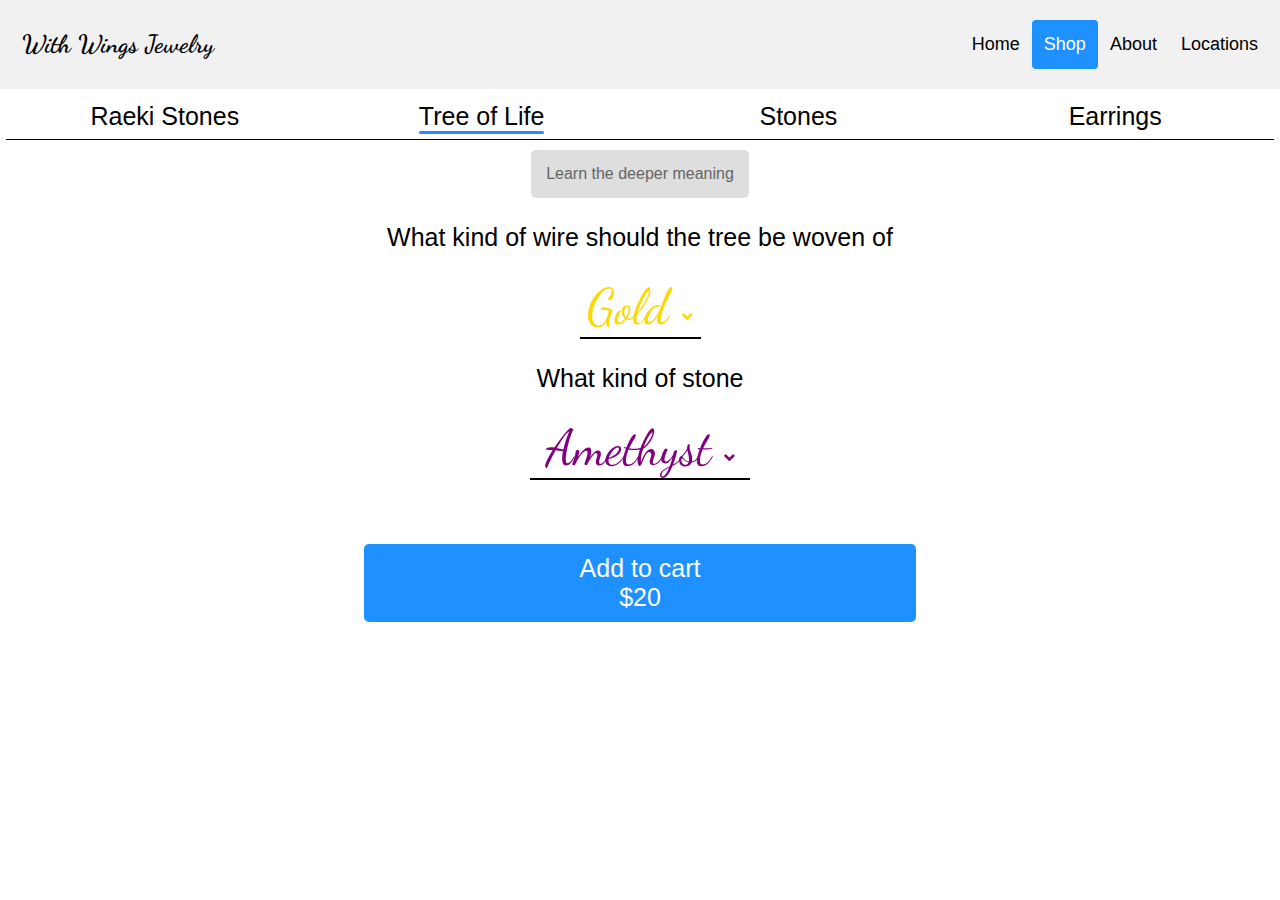
==== pages/shop.html @ dd03cded "Added Educational Info and Dropdowns" ====
<!DOCTYPE html>
<html>

<head>
    <title>Shop-Wings With Jewelry</title>
    <link rel="stylesheet" href="https://use.fontawesome.com/releases/v5.3.1/css/all.css">
    <link href="https://fonts.googleapis.com/css?family=Cedarville+Cursive" rel="stylesheet">
    <link href="https://fonts.googleapis.com/css?family=Dancing+Script" rel="stylesheet">
    <link rel="stylesheet" type="text/css" href="../styles/shop.css">
    <link rel="stylesheet" type="text/css" href="../styles/navbar.css">
    <meta name="viewport" content="width=device-width">
</head>

<body>
    <div id='navBar' class="header">
        <span class="logo"><a id='c' href='#home'>With Wings Jewelry</a><span id='menuIcon' class="hamburger" onclick="showLinks()">
            <i class="fa fa-bars" id='icon-burger'></i></a>
         </span>
        </span>
        <div id='links' class="header-right">
            <a href="pages/home.html">Home</a>
            <a class="active" href="pages/shop.html">Shop</a>
            <a href="pages/about.html">About</a>
            <a href="pages/locations.html">Locations</a>
        </div>
    </div>
    <div id='shopNav'>
        <div class='shopCat' onclick='changeToSelectedCategory("rStones",this)' ;>
            <div><span>Raeki Stones</span>
                <div class='bar'></div>
            </div>
        </div>
        <div class='shopCat' onclick='changeToSelectedCategory("tol",this)'>
            <div><span>Tree of Life</span>
                <div class='bar activeS'></div>
            </div>
        </div>
        <div class='shopCat' onclick='changeToSelectedCategory("stones",this)'>
            <div><span>Stones</span>
                <div class='bar'></div>
            </div>
        </div>
        <div class='shopCat' onclick='changeToSelectedCategory("earrings",this)'>
            <div><span>Earrings</span>
                <div class='bar'></div>
            </div>
        </div>
    </div>
    <div id='shopWindow'>
        <div id='education' onclick='openEducation()'>
            Learn the deeper meaning
        </div>
        <div id='tolCopy'>
            <p>What kind of wire should the tree be woven of</p>
            <span id='i' class='closed' onclick='toggle(this)' style='color:gold'>Gold <i class="fas fa-angle-down"></i>
                <div id='options' class='optionsForTol'>
                  <div style='color:gold' onclick='select(this,"gold",0)'>Gold</div>
                  <div style='color:silver' onclick='select(this,"silver",0)'>Silver</div>
                  <div style='color:#b87333' onclick='select(this,"#b87333",0)'>Copper</div>
                  <div style='color:black' onclick='select(this,"black",0)'>Black</div>
              </div>
            </span>
            <p>What kind of stone</p>
            <span id='i' class='closed' onclick='toggle(this)' style='color:purple'>Amethyst <i class='fas fa-angle-down'></i>
                <div id ='options' class='optionsForTol'>
                  <div style='color:purple' onclick='select(this,"purple",1)'>Amethyst</div>
                  <div style='color:#7fffd4' onclick='select(this,"#7fffd4",1)'>Aquamarine</div>
                  <div style='color:Orange' onclick='select(this,"Orange",1)'>Carnelian</div>
                  <div style='color:#26619c' onclick='select(this,"#26619c",1)'>Lapis</div>
                  <div style='color:#e4d00a' onclick='select(this," #e4d00a",1)'>Citrine</div>
                  <div style='color:#00c4b0' onclick='select(this,"#00c4b0",1)'>Amazonite</div>
                  <div style='color:Pink' onclick='select(this,"Pink",1)'>Watermelon</br>Tourmaline</div>
                  <div style='color:#3e8f6c' onclick='select(this,"#3e8f6c",1)'>Fluorite</div>
                  <div style='color:#5f9fbb' onclick='select(this,"#5f9fbb",1)'>Opalite</div>
                  <div style='color:#d73b3e' onclick='select(this,"#d73b3e",1)'>Jasper</div>
              </div>
            </span>
            <div id='ti'>
                <div>Add to cart</div>
                <div>$20</div>
            </div>
        </div>
    </div>
    <div id='tol' class='hidden'>
        <p>What kind of wire should the tree be woven of</p>
       <span id='i' class='closed' onclick='toggle(this)' style='color:gold'>Gold <i class="fas fa-angle-down"></i>
                <div id='options' class='optionsForTol'>
                  <div style='color:gold' onclick='select(this,"gold",0)'>Gold</div>
                  <div style='color:silver' onclick='select(this,"silver",0)'>Silver</div>
                  <div style='color:#b87333' onclick='select(this,"#b87333",0)'>Copper</div>
                  <div style='color:black' onclick='select(this,"black",0)'>Black</div>
              </div>
            </span>
            <p>What kind of stone</p>
            <span id='i' class='closed' onclick='toggle(this)' style='color:purple'>Amethyst <i class='fas fa-angle-down'></i>
                <div id ='options' class='optionsForTol'>
                  <div style='color:purple' onclick='select(this,"purple",1)'>Amethyst</div>
                  <div style='color:#7fffd4' onclick='select(this,"#7fffd4",1)'>Aquamarine</div>
                  <div style='color:Orange' onclick='select(this,"Orange",1)'>Carnelian</div>
                  <div style='color:#26619c' onclick='select(this,"#26619c",1)'>Lapis</div>
                  <div style='color:#e4d00a' onclick='select(this," #e4d00a",1)'>Citrine</div>
                  <div style='color:#00c4b0' onclick='select(this,"#00c4b0",1)'>Amazonite</div>
                  <div style='color:Pink' onclick='select(this,"Pink",1)'>Watermelon</br>Tourmaline</div>
                  <div style='color:#3e8f6c' onclick='select(this,"#3e8f6c",1)'>Fluorite</div>
                  <div style='color:#5f9fbb' onclick='select(this,"#5f9fbb",1)'>Opalite</div>
                  <div style='color:#d73b3e' onclick='select(this,"#d73b3e",1)'>Jasper</div>
              </div>
            </span>
        <div id='ti'>
            <div>Add to cart</div>
            <div>$20</div>
        </div>
    </div>
    </div>
    <div id='rStones' class='hidden'>
        <div class='showCase'>
            <div class='positioner'>
                <div class='displayHolder'>
                    <div class='a1 circle' data-layer='1' data-name='Butterfly Wings'></div>
                    <div class='a2 circle' data-layer='2' data-name='Item Name'></div>
                    <div data-layer='3' data-name='Angel Wings' class=' a3 circle activeCircle'></div>
                    <div class='a4 circle' data-layer='2' data-name='Item Name'></div>
                    <div class='a5 circle' data-layer='1' data-name='Item Name'></div>
                </div>
            </div>
            <h2 class='showCaseItemName'>Angel Wings</h2>
            <h1>Our Favorites</h1>
            <div style='width:30%;margin:auto;padding:10px;background: dodgerblue;text-align: center;color:white;font-size:25px'>Shop</div>
        </div>
        <div class='itemsHolder'>
            <div class='shopBox' onclick='openShop(this)'>
                <div class='itemName'>Green and Blue stones</br><span class='price'>$12</span></div>
                <div class='detailedItemView'>
                    <div onclick='closeItemView(this,event)' class='closeItemView'>&#215;</div>
                    <div class='itemPicture'>
                        <div class='imageInfo' data-src='[data-uri]'></div>
                    </div>
                    <div class='itemInfo'>
                        <div class='details'>
                            <div class='itemPrice'>$12</div>
                            <div>Green and Blue Stones</div>
                            <p>These stones are green and blue, you should defenitly buy them</p>
                        </div>
                        <div class='pay'>
                            <div class='addToCart'>
                                Add to cart
                            </div>
                            <div class='checkout'>
                                Checkout now
                            </div>
                        </div>
                    </div>
                </div>
            </div>
            <div class='shopBox' onclick='openShop(this)'>
                <div class='itemName'>Green and Blue stones</br><span class='price'>$12</span></div>
                <div class='detailedItemView'>
                    <div onclick='closeItemView(this,event)' class='closeItemView'>&#215;</div>
                    <div class='itemPicture'>
                        <div class='imageInfo' data-src='[data-uri]'></div>
                    </div>
                    <div class='itemInfo'>
                        <div class='details'>
                            <div class='itemPrice'>$12</div>
                            <div>Green and Blue Stones</div>
                            <p>These stones are green and blue, you should defenitly buy them</p>
                        </div>
                        <div class='pay'>
                            <div class='addToCart'>
                                Add to cart
                            </div>
                            <div class='checkout'>
                                Checkout now
                            </div>
                        </div>
                    </div>
                </div>
            </div>
            <div class='shopBox' onclick='openShop(this)'>
                <div class='itemName'>Green and Blue stones</br><span class='price'>$12</span></div>
                <div class='detailedItemView'>
                    <div onclick='closeItemView(this,event)' class='closeItemView'>&#215;</div>
                    <div class='itemPicture'>
                        <div class='imageInfo' data-src='[data-uri]'></div>
                    </div>
                    <div class='itemInfo'>
                        <div class='details'>
                            <div class='itemPrice'>$12</div>
                            <div>Green and Blue Stones</div>
                            <p>These stones are green and blue, you should defenitly buy them</p>
                        </div>
                        <div class='pay'>
                            <div class='addToCart'>
                                Add to cart
                            </div>
                            <div class='checkout'>
                                Checkout now
                            </div>
                        </div>
                    </div>
                </div>
            </div>
            <div class='shopBox' onclick='openShop(this)'>
                <div class='itemName'>Green and Blue stones</br><span class='price'>$12</span></div>
                <div class='detailedItemView'>
                    <div onclick='closeItemView(this,event)' class='closeItemView'>&#215;</div>
                    <div class='itemPicture'>
                        <div class='imageInfo' data-src='[data-uri]'></div>
                    </div>
                    <div class='itemInfo'>
                        <div class='details'>
                            <div class='itemPrice'>$12</div>
                            <div>Green and Blue Stones</div>
                            <p>These stones are green and blue, you should defenitly buy them</p>
                        </div>
                        <div class='pay'>
                            <div class='addToCart'>
                                Add to cart
                            </div>
                            <div class='checkout'>
                                Checkout now
                            </div>
                        </div>
                    </div>
                </div>
            </div>
            <div class='shopBox' onclick='openShop(this)'>
                <div class='itemName'>Green and Blue stones</br><span class='price'>$12</span></div>
                <div class='detailedItemView'>
                    <div onclick='closeItemView(this,event)' class='closeItemView'>&#215;</div>
                    <div class='itemPicture'>
                        <div class='imageInfo' data-src='[data-uri]'></div>
                    </div>
                    <div class='itemInfo'>
                        <div class='details'>
                            <div class='itemPrice'>$12</div>
                            <div>Green and Blue Stones</div>
                            <p>These stones are green and blue, you should defenitly buy them</p>
                        </div>
                        <div class='pay'>
                            <div class='addToCart'>
                                Add to cart
                            </div>
                            <div class='checkout'>
                                Checkout now
                            </div>
                        </div>
                    </div>
                </div>
            </div>
            <div class='shopBox' onclick='openShop(this)'>
                <div class='itemName'>Green and Blue stones</br><span class='price'>$12</span></div>
                <div class='detailedItemView'>
                    <div onclick='closeItemView(this,event)' class='closeItemView'>&#215;</div>
                    <div class='itemPicture'>
                        <div class='imageInfo' data-src='[data-uri]'></div>
                    </div>
                    <div class='itemInfo'>
                        <div class='details'>
                            <div class='itemPrice'>$12</div>
                            <div>Green and Blue Stones</div>
                            <p>These stones are green and blue, you should defenitly buy them</p>
                        </div>
                        <div class='pay'>
                            <div class='addToCart'>
                                Add to cart
                            </div>
                            <div class='checkout'>
                                Checkout now
                            </div>
                        </div>
                    </div>
                </div>
            </div>
            <div class='shopBox' onclick='openShop(this)'>
                <div class='itemName'>Green and Blue stones</br><span class='price'>$12</span></div>
                <div class='detailedItemView'>
                    <div onclick='closeItemView(this,event)' class='closeItemView'>&#215;</div>
                    <div class='itemPicture'>
                        <div class='imageInfo' data-src='[data-uri]'></div>
                    </div>
                    <div class='itemInfo'>
                        <div class='details'>
                            <div class='itemPrice'>$12</div>
                            <div>Green and Blue Stones</div>
                            <p>These stones are green and blue, you should defenitly buy them</p>
                        </div>
                        <div class='pay'>
                            <div class='addToCart'>
                                Add to cart
                            </div>
                            <div class='checkout'>
                                Checkout now
                            </div>
                        </div>
                    </div>
                </div>
            </div>
            <div class='shopBox' onclick='openShop(this)'>
                <div class='itemName'>Green and Blue stones</br><span class='price'>$12</span></div>
                <div class='detailedItemView'>
                    <div onclick='closeItemView(this,event)' class='closeItemView'>&#215;</div>
                    <div class='itemPicture'>
                        <div class='imageInfo' data-src='[data-uri]'></div>
                    </div>
                    <div class='itemInfo'>
                        <div class='details'>
                            <div class='itemPrice'>$12</div>
                            <div>Green and Blue Stones</div>
                            <p>These stones are green and blue, you should defenitly buy them</p>
                        </div>
                        <div class='pay'>
                            <div class='addToCart'>
                                Add to cart
                            </div>
                            <div class='checkout'>
                                Checkout now
                            </div>
                        </div>
                    </div>
                </div>
            </div>
            <div class='shopBox' onclick='openShop(this)'>
                <div class='itemName'>Green and Blue stones</br><span class='price'>$12</span></div>
                <div class='detailedItemView'>
                    <div onclick='closeItemView(this,event)' class='closeItemView'>&#215;</div>
                    <div class='itemPicture'>
                        <div class='imageInfo' data-src='[data-uri]'></div>
                    </div>
                    <div class='itemInfo'>
                        <div class='details'>
                            <div class='itemPrice'>$12</div>
                            <div>Green and Blue Stones</div>
                            <p>These stones are green and blue, you should defenitly buy them</p>
                        </div>
                        <div class='pay'>
                            <div class='addToCart'>
                                Add to cart
                            </div>
                            <div class='checkout'>
                                Checkout now
                            </div>
                        </div>
                    </div>
                </div>
            </div>
            <div class='shopBox' onclick='openShop(this)'>
                <div class='itemName'>Green and Blue stones</br><span class='price'>$12</span></div>
                <div class='detailedItemView'>
                    <div onclick='closeItemView(this,event)' class='closeItemView'>&#215;</div>
                    <div class='itemPicture'>
                        <div class='imageInfo' data-src='[data-uri]'></div>
                    </div>
                    <div class='itemInfo'>
                        <div class='details'>
                            <div class='itemPrice'>$12</div>
                            <div>Green and Blue Stones</div>
                            <p>These stones are green and blue, you should defenitly buy them</p>
                        </div>
                        <div class='pay'>
                            <div class='addToCart'>
                                Add to cart
                            </div>
                            <div class='checkout'>
                                Checkout now
                            </div>
                        </div>
                    </div>
                </div>
            </div>
            <div class='shopBox' onclick='openShop(this)'>
                <div class='itemName'>Green and Blue stones</br><span class='price'>$12</span></div>
                <div class='detailedItemView'>
                    <div onclick='closeItemView(this,event)' class='closeItemView'>&#215;</div>
                    <div class='itemPicture'>
                        <div class='imageInfo' data-src='[data-uri]'></div>
                    </div>
                    <div class='itemInfo'>
                        <div class='details'>
                            <div class='itemPrice'>$12</div>
                            <div>Green and Blue Stones</div>
                            <p>These stones are green and blue, you should defenitly buy them</p>
                        </div>
                        <div class='pay'>
                            <div class='addToCart'>
                                Add to cart
                            </div>
                            <div class='checkout'>
                                Checkout now
                            </div>
                        </div>
                    </div>
                </div>
            </div>
            <div class='shopBox' onclick='openShop(this)'>
                <div class='itemName'>Green and Blue stones</br><span class='price'>$12</span></div>
                <div class='detailedItemView'>
                    <div onclick='closeItemView(this,event)' class='closeItemView'>&#215;</div>
                    <div class='itemPicture'>
                        <div class='imageInfo' data-src='[data-uri]'></div>
                    </div>
                    <div class='itemInfo'>
                        <div class='details'>
                            <div class='itemPrice'>$12</div>
                            <div>Green and Blue Stones</div>
                            <p>These stones are green and blue, you should defenitly buy them</p>
                        </div>
                        <div class='pay'>
                            <div class='addToCart'>
                                Add to cart
                            </div>
                            <div class='checkout'>
                                Checkout now
                            </div>
                        </div>
                    </div>
                </div>
            </div>
            <div class='shopBox' onclick='openShop(this)'>
                <div class='itemName'>Green and Blue stones</br><span class='price'>$12</span></div>
                <div class='detailedItemView'>
                    <div onclick='closeItemView(this,event)' class='closeItemView'>&#215;</div>
                    <div class='itemPicture'>
                        <div class='imageInfo' data-src='[data-uri]'></div>
                    </div>
                    <div class='itemInfo'>
                        <div class='details'>
                            <div class='itemPrice'>$12</div>
                            <div>Green and Blue Stones</div>
                            <p>These stones are green and blue, you should defenitly buy them</p>
                        </div>
                        <div class='pay'>
                            <div class='addToCart'>
                                Add to cart
                            </div>
                            <div class='checkout'>
                                Checkout now
                            </div>
                        </div>
                    </div>
                </div>
            </div>
            <div class='shopBox' onclick='openShop(this)'>
                <div class='itemName'>Green and Blue stones</br><span class='price'>$12</span></div>
                <div class='detailedItemView'>
                    <div onclick='closeItemView(this,event)' class='closeItemView'>&#215;</div>
                    <div class='itemPicture'>
                        <div class='imageInfo' data-src='[data-uri]'></div>
                    </div>
                    <div class='itemInfo'>
                        <div class='details'>
                            <div class='itemPrice'>$12</div>
                            <div>Green and Blue Stones</div>
                            <p>These stones are green and blue, you should defenitly buy them</p>
                        </div>
                        <div class='pay'>
                            <div class='addToCart'>
                                Add to cart
                            </div>
                            <div class='checkout'>
                                Checkout now
                            </div>
                        </div>
                    </div>
                </div>
            </div>
            <div class='shopBox' onclick='openShop(this)'>
                <div class='itemName'>Green and Blue stones</br><span class='price'>$12</span></div>
                <div class='detailedItemView'>
                    <div onclick='closeItemView(this,event)' class='closeItemView'>&#215;</div>
                    <div class='itemPicture'>
                        <div class='imageInfo' data-src='[data-uri]'></div>
                    </div>
                    <div class='itemInfo'>
                        <div class='details'>
                            <div class='itemPrice'>$12</div>
                            <div>Green and Blue Stones</div>
                            <p>These stones are green and blue, you should defenitly buy them</p>
                        </div>
                        <div class='pay'>
                            <div class='addToCart'>
                                Add to cart
                            </div>
                            <div class='checkout'>
                                Checkout now
                            </div>
                        </div>
                    </div>
                </div>
            </div>
            <div class='shopBox' onclick='openShop(this)'>
                <div class='itemName'>Green and Blue stones</br><span class='price'>$12</span></div>
                <div class='detailedItemView'>
                    <div onclick='closeItemView(this,event)' class='closeItemView'>&#215;</div>
                    <div class='itemPicture'>
                        <div class='imageInfo' data-src='[data-uri]'></div>
                    </div>
                    <div class='itemInfo'>
                        <div class='details'>
                            <div class='itemPrice'>$12</div>
                            <div>Green and Blue Stones</div>
                            <p>These stones are green and blue, you should defenitly buy them</p>
                        </div>
                        <div class='pay'>
                            <div class='addToCart'>
                                Add to cart
                            </div>
                            <div class='checkout'>
                                Checkout now
                            </div>
                        </div>
                    </div>
                </div>
            </div>
            <div class='shopBox' onclick='openShop(this)'>
                <div class='itemName'>Green and Blue stones</br><span class='price'>$12</span></div>
                <div class='detailedItemView'>
                    <div onclick='closeItemView(this,event)' class='closeItemView'>&#215;</div>
                    <div class='itemPicture'>
                        <div class='imageInfo' data-src='[data-uri]'></div>
                    </div>
                    <div class='itemInfo'>
                        <div class='details'>
                            <div class='itemPrice'>$12</div>
                            <div>Green and Blue Stones</div>
                            <p>These stones are green and blue, you should defenitly buy them</p>
                        </div>
                        <div class='pay'>
                            <div class='addToCart'>
                                Add to cart
                            </div>
                            <div class='checkout'>
                                Checkout now
                            </div>
                        </div>
                    </div>
                </div>
            </div>
            <div class='shopBox' onclick='openShop(this)'>
                <div class='itemName'>Green and Blue stones</br><span class='price'>$12</span></div>
                <div class='detailedItemView'>
                    <div onclick='closeItemView(this,event)' class='closeItemView'>&#215;</div>
                    <div class='itemPicture'>
                        <div class='imageInfo' data-src='[data-uri]'></div>
                    </div>
                    <div class='itemInfo'>
                        <div class='details'>
                            <div class='itemPrice'>$12</div>
                            <div>Green and Blue Stones</div>
                            <p>These stones are green and blue, you should defenitly buy them</p>
                        </div>
                        <div class='pay'>
                            <div class='addToCart'>
                                Add to cart
                            </div>
                            <div class='checkout'>
                                Checkout now
                            </div>
                        </div>
                    </div>
                </div>
            </div>
            <div class='shopBox' onclick='openShop(this)'>
                <div class='itemName'>Green and Blue stones</br><span class='price'>$12</span></div>
                <div class='detailedItemView'>
                    <div onclick='closeItemView(this,event)' class='closeItemView'>&#215;</div>
                    <div class='itemPicture'>
                        <div class='imageInfo' data-src='[data-uri]'></div>
                    </div>
                    <div class='itemInfo'>
                        <div class='details'>
                            <div class='itemPrice'>$12</div>
                            <div>Green and Blue Stones</div>
                            <p>These stones are green and blue, you should defenitly buy them</p>
                        </div>
                        <div class='pay'>
                            <div class='addToCart'>
                                Add to cart
                            </div>
                            <div class='checkout'>
                                Checkout now
                            </div>
                        </div>
                    </div>
                </div>
            </div>
            <div class='shopBox' onclick='openShop(this)'>
                <div class='itemName'>Green and Blue stones</br><span class='price'>$12</span></div>
                <div class='detailedItemView'>
                    <div onclick='closeItemView(this,event)' class='closeItemView'>&#215;</div>
                    <div class='itemPicture'>
                        <div class='imageInfo' data-src='[data-uri]'></div>
                    </div>
                    <div class='itemInfo'>
                        <div class='details'>
                            <div class='itemPrice'>$12</div>
                            <div>Green and Blue Stones</div>
                            <p>These stones are green and blue, you should defenitly buy them</p>
                        </div>
                        <div class='pay'>
                            <div class='addToCart'>
                                Add to cart
                            </div>
                            <div class='checkout'>
                                Checkout now
                            </div>
                        </div>
                    </div>
                </div>
            </div>
        </div>
        <div class='detailedItemView'>
            <div onclick='closeItemView(this,event)' class='closeItemView'>&#215;</div>
            <div class='itemPicture'>
                <div class='imageInfo' data-src='https://wallpapercave.com/wp/tSAvsAc.jpg'></div>
            </div>
            <div class='itemInfo'>
                <div class='details'>
                    <div class='itemPrice'>$12</div>
                    <div>Green and Blue Stones</div>
                    <p>These stones are green and blue, you should defenitly buy them</p>
                </div>
                <div class='pay'>
                    <div class='addToCart'>
                        Add to cart
                    </div>
                    <div class='checkout'>
                        Checkout now
                    </div>
                </div>
            </div>
        </div>
    </div>
    <div id='stones' class='hidden'>
        <div class='showCase'>
            <div class='positioner'>
                <div class='displayHolder'>
                    <div class='a1 circle' data-layer='1' data-name='Butterfly Wings'></div>
                    <div class='a2 circle' data-layer='2' data-name='Item Name'></div>
                    <div data-layer='3' data-name='Angel Wings' class=' a3 circle activeCircle'></div>
                    <div class='a4 circle' data-layer='2' data-name='Item Name'></div>
                    <div class='a5 circle' data-layer='1' data-name='Item Name'></div>
                </div>
            </div>
            <h2 class='showCaseItemName'>Angel Wings</h2>
            <h1>Our Favorites</h1>
            <div style='width:30%;margin:auto;padding:10px;background: dodgerblue;text-align: center;color:white;font-size:25px'>Shop</div>
        </div>
        <div class='itemsHolder'>
            <div class='shopBox' onclick='openShop(this)' onclick='openShop(this)'>
                <div class='itemName'>Green and Blue stones</br><span class='price'>$12</span></div>
                <div class='detailedItemView'>
                    <div onclick='closeItemView(this,event)' class='closeItemView'>&#215;</div>
                    <div class='itemPicture'>
                        <div class='imageInfo' data-src='[data-uri]'></div>
                    </div>
                    <div class='itemInfo'>
                        <div class='details'>
                            <div class='itemPrice'>$12</div>
                            <div>Green and Blue Stones</div>
                            <p>These stones are green and blue, you should defenitly buy them</p>
                        </div>
                        <div class='pay'>
                            <div class='addToCart'>
                                Add to cart
                            </div>
                            <div class='checkout'>
                                Checkout now
                            </div>
                        </div>
                    </div>
                </div>
            </div>
            <div class='shopBox' onclick='openShop(this)'>
                <div class='itemName'>Green and Blue stones</br><span class='price'>$12</span></div>
                <div class='detailedItemView'>
                    <div onclick='closeItemView(this,event)' class='closeItemView'>&#215;</div>
                    <div class='itemPicture'>
                        <div class='imageInfo' data-src='[data-uri]'></div>
                    </div>
                    <div class='itemInfo'>
                        <div class='details'>
                            <div class='itemPrice'>$12</div>
                            <div>Green and Blue Stones</div>
                            <p>These stones are green and blue, you should defenitly buy them</p>
                        </div>
                        <div class='pay'>
                            <div class='addToCart'>
                                Add to cart
                            </div>
                            <div class='checkout'>
                                Checkout now
                            </div>
                        </div>
                    </div>
                </div>
            </div>
            <div class='shopBox' onclick='openShop(this)'>
                <div class='itemName'>Green and Blue stones</br><span class='price'>$12</span></div>
                <div class='detailedItemView'>
                    <div onclick='closeItemView(this,event)' class='closeItemView'>&#215;</div>
                    <div class='itemPicture'>
                        <div class='imageInfo' data-src='[data-uri]'></div>
                    </div>
                    <div class='itemInfo'>
                        <div class='details'>
                            <div class='itemPrice'>$12</div>
                            <div>Green and Blue Stones</div>
                            <p>These stones are green and blue, you should defenitly buy them</p>
                        </div>
                        <div class='pay'>
                            <div class='addToCart'>
                                Add to cart
                            </div>
                            <div class='checkout'>
                                Checkout now
                            </div>
                        </div>
                    </div>
                </div>
            </div>
            <div class='shopBox' onclick='openShop(this)'>
                <div class='itemName'>Green and Blue stones</br><span class='price'>$12</span></div>
                <div class='detailedItemView'>
                    <div onclick='closeItemView(this,event)' class='closeItemView'>&#215;</div>
                    <div class='itemPicture'>
                        <div class='imageInfo' data-src='[data-uri]'></div>
                    </div>
                    <div class='itemInfo'>
                        <div class='details'>
                            <div class='itemPrice'>$12</div>
                            <div>Green and Blue Stones</div>
                            <p>These stones are green and blue, you should defenitly buy them</p>
                        </div>
                        <div class='pay'>
                            <div class='addToCart'>
                                Add to cart
                            </div>
                            <div class='checkout'>
                                Checkout now
                            </div>
                        </div>
                    </div>
                </div>
            </div>
            <div class='shopBox' onclick='openShop(this)'>
                <div class='itemName'>Green and Blue stones</br><span class='price'>$12</span></div>
                <div class='detailedItemView'>
                    <div onclick='closeItemView(this,event)' class='closeItemView'>&#215;</div>
                    <div class='itemPicture'>
                        <div class='imageInfo' data-src='[data-uri]'></div>
                    </div>
                    <div class='itemInfo'>
                        <div class='details'>
                            <div class='itemPrice'>$12</div>
                            <div>Green and Blue Stones</div>
                            <p>These stones are green and blue, you should defenitly buy them</p>
                        </div>
                        <div class='pay'>
                            <div class='addToCart'>
                                Add to cart
                            </div>
                            <div class='checkout'>
                                Checkout now
                            </div>
                        </div>
                    </div>
                </div>
            </div>
            <div class='shopBox' onclick='openShop(this)'>
                <div class='itemName'>Green and Blue stones</br><span class='price'>$12</span></div>
                <div class='detailedItemView'>
                    <div onclick='closeItemView(this,event)' class='closeItemView'>&#215;</div>
                    <div class='itemPicture'>
                        <div class='imageInfo' data-src='[data-uri]'></div>
                    </div>
                    <div class='itemInfo'>
                        <div class='details'>
                            <div class='itemPrice'>$12</div>
                            <div>Green and Blue Stones</div>
                            <p>These stones are green and blue, you should defenitly buy them</p>
                        </div>
                        <div class='pay'>
                            <div class='addToCart'>
                                Add to cart
                            </div>
                            <div class='checkout'>
                                Checkout now
                            </div>
                        </div>
                    </div>
                </div>
            </div>
            <div class='shopBox' onclick='openShop(this)'>
                <div class='itemName'>Green and Blue stones</br><span class='price'>$12</span></div>
                <div class='detailedItemView'>
                    <div onclick='closeItemView(this,event)' class='closeItemView'>&#215;</div>
                    <div class='itemPicture'>
                        <div class='imageInfo' data-src='[data-uri]'></div>
                    </div>
                    <div class='itemInfo'>
                        <div class='details'>
                            <div class='itemPrice'>$12</div>
                            <div>Green and Blue Stones</div>
                            <p>These stones are green and blue, you should defenitly buy them</p>
                        </div>
                        <div class='pay'>
                            <div class='addToCart'>
                                Add to cart
                            </div>
                            <div class='checkout'>
                                Checkout now
                            </div>
                        </div>
                    </div>
                </div>
            </div>
            <div class='shopBox' onclick='openShop(this)'>
                <div class='itemName'>Green and Blue stones</br><span class='price'>$12</span></div>
                <div class='detailedItemView'>
                    <div onclick='closeItemView(this,event)' class='closeItemView'>&#215;</div>
                    <div class='itemPicture'>
                        <div class='imageInfo' data-src='[data-uri]'></div>
                    </div>
                    <div class='itemInfo'>
                        <div class='details'>
                            <div class='itemPrice'>$12</div>
                            <div>Green and Blue Stones</div>
                            <p>These stones are green and blue, you should defenitly buy them</p>
                        </div>
                        <div class='pay'>
                            <div class='addToCart'>
                                Add to cart
                            </div>
                            <div class='checkout'>
                                Checkout now
                            </div>
                        </div>
                    </div>
                </div>
            </div>
            <div class='shopBox' onclick='openShop(this)'>
                <div class='itemName'>Green and Blue stones</br><span class='price'>$12</span></div>
                <div class='detailedItemView'>
                    <div onclick='closeItemView(this,event)' class='closeItemView'>&#215;</div>
                    <div class='itemPicture'>
                        <div class='imageInfo' data-src='[data-uri]'></div>
                    </div>
                    <div class='itemInfo'>
                        <div class='details'>
                            <div class='itemPrice'>$12</div>
                            <div>Green and Blue Stones</div>
                            <p>These stones are green and blue, you should defenitly buy them</p>
                        </div>
                        <div class='pay'>
                            <div class='addToCart'>
                                Add to cart
                            </div>
                            <div class='checkout'>
                                Checkout now
                            </div>
                        </div>
                    </div>
                </div>
            </div>
            <div class='shopBox' onclick='openShop(this)'>
                <div class='itemName'>Green and Blue stones</br><span class='price'>$12</span></div>
                <div class='detailedItemView'>
                    <div onclick='closeItemView(this,event)' class='closeItemView'>&#215;</div>
                    <div class='itemPicture'>
                        <div class='imageInfo' data-src='[data-uri]'></div>
                    </div>
                    <div class='itemInfo'>
                        <div class='details'>
                            <div class='itemPrice'>$12</div>
                            <div>Green and Blue Stones</div>
                            <p>These stones are green and blue, you should defenitly buy them</p>
                        </div>
                        <div class='pay'>
                            <div class='addToCart'>
                                Add to cart
                            </div>
                            <div class='checkout'>
                                Checkout now
                            </div>
                        </div>
                    </div>
                </div>
            </div>
            <div class='shopBox' onclick='openShop(this)'>
                <div class='itemName'>Green and Blue stones</br><span class='price'>$12</span></div>
                <div class='detailedItemView'>
                    <div onclick='closeItemView(this,event)' class='closeItemView'>&#215;</div>
                    <div class='itemPicture'>
                        <div class='imageInfo' data-src='[data-uri]'></div>
                    </div>
                    <div class='itemInfo'>
                        <div class='details'>
                            <div class='itemPrice'>$12</div>
                            <div>Green and Blue Stones</div>
                            <p>These stones are green and blue, you should defenitly buy them</p>
                        </div>
                        <div class='pay'>
                            <div class='addToCart'>
                                Add to cart
                            </div>
                            <div class='checkout'>
                                Checkout now
                            </div>
                        </div>
                    </div>
                </div>
            </div>
            <div class='shopBox' onclick='openShop(this)'>
                <div class='itemName'>Green and Blue stones</br><span class='price'>$12</span></div>
                <div class='detailedItemView'>
                    <div onclick='closeItemView(this,event)' class='closeItemView'>&#215;</div>
                    <div class='itemPicture'>
                        <div class='imageInfo' data-src='[data-uri]'></div>
                    </div>
                    <div class='itemInfo'>
                        <div class='details'>
                            <div class='itemPrice'>$12</div>
                            <div>Green and Blue Stones</div>
                            <p>These stones are green and blue, you should defenitly buy them</p>
                        </div>
                        <div class='pay'>
                            <div class='addToCart'>
                                Add to cart
                            </div>
                            <div class='checkout'>
                                Checkout now
                            </div>
                        </div>
                    </div>
                </div>
            </div>
            <div class='shopBox' onclick='openShop(this)'>
                <div class='itemName'>Green and Blue stones</br><span class='price'>$12</span></div>
                <div class='detailedItemView'>
                    <div onclick='closeItemView(this,event)' class='closeItemView'>&#215;</div>
                    <div class='itemPicture'>
                        <div class='imageInfo' data-src='[data-uri]'></div>
                    </div>
                    <div class='itemInfo'>
                        <div class='details'>
                            <div class='itemPrice'>$12</div>
                            <div>Green and Blue Stones</div>
                            <p>These stones are green and blue, you should defenitly buy them</p>
                        </div>
                        <div class='pay'>
                            <div class='addToCart'>
                                Add to cart
                            </div>
                            <div class='checkout'>
                                Checkout now
                            </div>
                        </div>
                    </div>
                </div>
            </div>
            <div class='shopBox' onclick='openShop(this)'>
                <div class='itemName'>Green and Blue stones</br><span class='price'>$12</span></div>
                <div class='detailedItemView'>
                    <div onclick='closeItemView(this,event)' class='closeItemView'>&#215;</div>
                    <div class='itemPicture'>
                        <div class='imageInfo' data-src='[data-uri]'></div>
                    </div>
                    <div class='itemInfo'>
                        <div class='details'>
                            <div class='itemPrice'>$12</div>
                            <div>Green and Blue Stones</div>
                            <p>These stones are green and blue, you should defenitly buy them</p>
                        </div>
                        <div class='pay'>
                            <div class='addToCart'>
                                Add to cart
                            </div>
                            <div class='checkout'>
                                Checkout now
                            </div>
                        </div>
                    </div>
                </div>
            </div>
            <div class='shopBox' onclick='openShop(this)'>
                <div class='itemName'>Green and Blue stones</br><span class='price'>$12</span></div>
                <div class='detailedItemView'>
                    <div onclick='closeItemView(this,event)' class='closeItemView'>&#215;</div>
                    <div class='itemPicture'>
                        <div class='imageInfo' data-src='[data-uri]'></div>
                    </div>
                    <div class='itemInfo'>
                        <div class='details'>
                            <div class='itemPrice'>$12</div>
                            <div>Green and Blue Stones</div>
                            <p>These stones are green and blue, you should defenitly buy them</p>
                        </div>
                        <div class='pay'>
                            <div class='addToCart'>
                                Add to cart
                            </div>
                            <div class='checkout'>
                                Checkout now
                            </div>
                        </div>
                    </div>
                </div>
            </div>
            <div class='shopBox' onclick='openShop(this)'>
                <div class='itemName'>Green and Blue stones</br><span class='price'>$12</span></div>
                <div class='detailedItemView'>
                    <div onclick='closeItemView(this,event)' class='closeItemView'>&#215;</div>
                    <div class='itemPicture'>
                        <div class='imageInfo' data-src='[data-uri]'></div>
                    </div>
                    <div class='itemInfo'>
                        <div class='details'>
                            <div class='itemPrice'>$12</div>
                            <div>Green and Blue Stones</div>
                            <p>These stones are green and blue, you should defenitly buy them</p>
                        </div>
                        <div class='pay'>
                            <div class='addToCart'>
                                Add to cart
                            </div>
                            <div class='checkout'>
                                Checkout now
                            </div>
                        </div>
                    </div>
                </div>
            </div>
            <div class='shopBox' onclick='openShop(this)'>
                <div class='itemName'>Green and Blue stones</br><span class='price'>$12</span></div>
                <div class='detailedItemView'>
                    <div onclick='closeItemView(this,event)' class='closeItemView'>&#215;</div>
                    <div class='itemPicture'>
                        <div class='imageInfo' data-src='[data-uri]'></div>
                    </div>
                    <div class='itemInfo'>
                        <div class='details'>
                            <div class='itemPrice'>$12</div>
                            <div>Green and Blue Stones</div>
                            <p>These stones are green and blue, you should defenitly buy them</p>
                        </div>
                        <div class='pay'>
                            <div class='addToCart'>
                                Add to cart
                            </div>
                            <div class='checkout'>
                                Checkout now
                            </div>
                        </div>
                    </div>
                </div>
            </div>
            <div class='shopBox' onclick='openShop(this)'>
                <div class='itemName'>Green and Blue stones</br><span class='price'>$12</span></div>
                <div class='detailedItemView'>
                    <div onclick='closeItemView(this,event)' class='closeItemView'>&#215;</div>
                    <div class='itemPicture'>
                        <div class='imageInfo' data-src='[data-uri]'></div>
                    </div>
                    <div class='itemInfo'>
                        <div class='details'>
                            <div class='itemPrice'>$12</div>
                            <div>Green and Blue Stones</div>
                            <p>These stones are green and blue, you should defenitly buy them</p>
                        </div>
                        <div class='pay'>
                            <div class='addToCart'>
                                Add to cart
                            </div>
                            <div class='checkout'>
                                Checkout now
                            </div>
                        </div>
                    </div>
                </div>
            </div>
            <div class='shopBox' onclick='openShop(this)'>
                <div class='itemName'>Green and Blue stones</br><span class='price'>$12</span></div>
                <div class='detailedItemView'>
                    <div onclick='closeItemView(this,event)' class='closeItemView'>&#215;</div>
                    <div class='itemPicture'>
                        <div class='imageInfo' data-src='[data-uri]'></div>
                    </div>
                    <div class='itemInfo'>
                        <div class='details'>
                            <div class='itemPrice'>$12</div>
                            <div>Green and Blue Stones</div>
                            <p>These stones are green and blue, you should defenitly buy them</p>
                        </div>
                        <div class='pay'>
                            <div class='addToCart'>
                                Add to cart
                            </div>
                            <div class='checkout'>
                                Checkout now
                            </div>
                        </div>
                    </div>
                </div>
            </div>
            <div class='shopBox' onclick='openShop(this)'>
                <div class='itemName'>Green and Blue stones</br><span class='price'>$12</span></div>
                <div class='detailedItemView'>
                    <div onclick='closeItemView(this,event)' class='closeItemView'>&#215;</div>
                    <div class='itemPicture'>
                        <div class='imageInfo' data-src='[data-uri]'></div>
                    </div>
                    <div class='itemInfo'>
                        <div class='details'>
                            <div class='itemPrice'>$12</div>
                            <div>Green and Blue Stones</div>
                            <p>These stones are green and blue, you should defenitly buy them</p>
                        </div>
                        <div class='pay'>
                            <div class='addToCart'>
                                Add to cart
                            </div>
                            <div class='checkout'>
                                Checkout now
                            </div>
                        </div>
                    </div>
                </div>
            </div>
        </div>
    </div>
    <div id='earrings' class='hidden'>
        <div class='showCase'>
            <div class='positioner'>
                <div class='displayHolder'>
                    <div class='a1 circle' data-layer='1' data-name='Butterfly Wings'></div>
                    <div class='a2 circle' data-layer='2' data-name='Item Name'></div>
                    <div data-layer='3' data-name='Angel Wings' class=' a3 circle activeCircle'></div>
                    <div class='a4 circle' data-layer='2' data-name='Item Name'></div>
                    <div class='a5 circle' data-layer='1' data-name='Item Name'></div>
                </div>
            </div>
            <h2 class='showCaseItemName'>Angel Wings</h2>
            <h1>Our Favorites</h1>
            <div style='width:30%;margin:auto;padding:10px;background: dodgerblue;text-align: center;color:white;font-size:25px'>Shop</div>
        </div>
        <div class='itemsHolder'>
            <div class='shopBox' onclick='openShop(this)'>
                <div class='itemName'>Green and Blue stones</br><span class='price'>$12</span></div>
                <div class='detailedItemView'>
                    <div onclick='closeItemView(this,event)' class='closeItemView'>&#215;</div>
                    <div class='itemPicture'>
                        <div class='imageInfo' data-src='[data-uri]'></div>
                    </div>
                    <div class='itemInfo'>
                        <div class='details'>
                            <div class='itemPrice'>$12</div>
                            <div>Green and Blue Stones</div>
                            <p>These stones are green and blue, you should defenitly buy them</p>
                        </div>
                        <div class='pay'>
                            <div class='addToCart'>
                                Add to cart
                            </div>
                            <div class='checkout'>
                                Checkout now
                            </div>
                        </div>
                    </div>
                </div>
            </div>
            <div class='shopBox' onclick='openShop(this)'>
                <div class='itemName'>Green and Blue stones</br><span class='price'>$12</span></div>
                <div class='detailedItemView'>
                    <div onclick='closeItemView(this,event)' class='closeItemView'>&#215;</div>
                    <div class='itemPicture'>
                        <div class='imageInfo' data-src='[data-uri]'></div>
                    </div>
                    <div class='itemInfo'>
                        <div class='details'>
                            <div class='itemPrice'>$12</div>
                            <div>Green and Blue Stones</div>
                            <p>These stones are green and blue, you should defenitly buy them</p>
                        </div>
                        <div class='pay'>
                            <div class='addToCart'>
                                Add to cart
                            </div>
                            <div class='checkout'>
                                Checkout now
                            </div>
                        </div>
                    </div>
                </div>
            </div>
            <div class='shopBox' onclick='openShop(this)'>
                <div class='itemName'>Green and Blue stones</br><span class='price'>$12</span></div>
                <div class='detailedItemView'>
                    <div onclick='closeItemView(this,event)' class='closeItemView'>&#215;</div>
                    <div class='itemPicture'>
                        <div class='imageInfo' data-src='[data-uri]'></div>
                    </div>
                    <div class='itemInfo'>
                        <div class='details'>
                            <div class='itemPrice'>$12</div>
                            <div>Green and Blue Stones</div>
                            <p>These stones are green and blue, you should defenitly buy them</p>
                        </div>
                        <div class='pay'>
                            <div class='addToCart'>
                                Add to cart
                            </div>
                            <div class='checkout'>
                                Checkout now
                            </div>
                        </div>
                    </div>
                </div>
            </div>
            <div class='shopBox' onclick='openShop(this)'>
                <div class='itemName'>Green and Blue stones</br><span class='price'>$12</span></div>
                <div class='detailedItemView'>
                    <div onclick='closeItemView(this,event)' class='closeItemView'>&#215;</div>
                    <div class='itemPicture'>
                        <div class='imageInfo' data-src='[data-uri]'></div>
                    </div>
                    <div class='itemInfo'>
                        <div class='details'>
                            <div class='itemPrice'>$12</div>
                            <div>Green and Blue Stones</div>
                            <p>These stones are green and blue, you should defenitly buy them</p>
                        </div>
                        <div class='pay'>
                            <div class='addToCart'>
                                Add to cart
                            </div>
                            <div class='checkout'>
                                Checkout now
                            </div>
                        </div>
                    </div>
                </div>
            </div>
            <div class='shopBox' onclick='openShop(this)'>
                <div class='itemName'>Green and Blue stones</br><span class='price'>$12</span></div>
                <div class='detailedItemView'>
                    <div onclick='closeItemView(this,event)' class='closeItemView'>&#215;</div>
                    <div class='itemPicture'>
                        <div class='imageInfo' data-src='[data-uri]'></div>
                    </div>
                    <div class='itemInfo'>
                        <div class='details'>
                            <div class='itemPrice'>$12</div>
                            <div>Green and Blue Stones</div>
                            <p>These stones are green and blue, you should defenitly buy them</p>
                        </div>
                        <div class='pay'>
                            <div class='addToCart'>
                                Add to cart
                            </div>
                            <div class='checkout'>
                                Checkout now
                            </div>
                        </div>
                    </div>
                </div>
            </div>
            <div class='shopBox' onclick='openShop(this)'>
                <div class='itemName'>Green and Blue stones</br><span class='price'>$12</span></div>
                <div class='detailedItemView'>
                    <div onclick='closeItemView(this,event)' class='closeItemView'>&#215;</div>
                    <div class='itemPicture'>
                        <div class='imageInfo' data-src='[data-uri]'></div>
                    </div>
                    <div class='itemInfo'>
                        <div class='details'>
                            <div class='itemPrice'>$12</div>
                            <div>Green and Blue Stones</div>
                            <p>These stones are green and blue, you should defenitly buy them</p>
                        </div>
                        <div class='pay'>
                            <div class='addToCart'>
                                Add to cart
                            </div>
                            <div class='checkout'>
                                Checkout now
                            </div>
                        </div>
                    </div>
                </div>
            </div>
            <div class='shopBox' onclick='openShop(this)'>
                <div class='itemName'>Green and Blue stones</br><span class='price'>$12</span></div>
                <div class='detailedItemView'>
                    <div onclick='closeItemView(this,event)' class='closeItemView'>&#215;</div>
                    <div class='itemPicture'>
                        <div class='imageInfo' data-src='[data-uri]'></div>
                    </div>
                    <div class='itemInfo'>
                        <div class='details'>
                            <div class='itemPrice'>$12</div>
                            <div>Green and Blue Stones</div>
                            <p>These stones are green and blue, you should defenitly buy them</p>
                        </div>
                        <div class='pay'>
                            <div class='addToCart'>
                                Add to cart
                            </div>
                            <div class='checkout'>
                                Checkout now
                            </div>
                        </div>
                    </div>
                </div>
            </div>
            <div class='shopBox' onclick='openShop(this)'>
                <div class='itemName'>Green and Blue stones</br><span class='price'>$12</span></div>
                <div class='detailedItemView'>
                    <div onclick='closeItemView(this,event)' class='closeItemView'>&#215;</div>
                    <div class='itemPicture'>
                        <div class='imageInfo' data-src='[data-uri]'></div>
                    </div>
                    <div class='itemInfo'>
                        <div class='details'>
                            <div class='itemPrice'>$12</div>
                            <div>Green and Blue Stones</div>
                            <p>These stones are green and blue, you should defenitly buy them</p>
                        </div>
                        <div class='pay'>
                            <div class='addToCart'>
                                Add to cart
                            </div>
                            <div class='checkout'>
                                Checkout now
                            </div>
                        </div>
                    </div>
                </div>
            </div>
            <div class='shopBox' onclick='openShop(this)'>
                <div class='itemName'>Green and Blue stones</br><span class='price'>$12</span></div>
                <div class='detailedItemView'>
                    <div onclick='closeItemView(this,event)' class='closeItemView'>&#215;</div>
                    <div class='itemPicture'>
                        <div class='imageInfo' data-src='[data-uri]'></div>
                    </div>
                    <div class='itemInfo'>
                        <div class='details'>
                            <div class='itemPrice'>$12</div>
                            <div>Green and Blue Stones</div>
                            <p>These stones are green and blue, you should defenitly buy them</p>
                        </div>
                        <div class='pay'>
                            <div class='addToCart'>
                                Add to cart
                            </div>
                            <div class='checkout'>
                                Checkout now
                            </div>
                        </div>
                    </div>
                </div>
            </div>
            <div class='shopBox' onclick='openShop(this)'>
                <div class='itemName'>Green and Blue stones</br><span class='price'>$12</span></div>
                <div class='detailedItemView'>
                    <div onclick='closeItemView(this,event)' class='closeItemView'>&#215;</div>
                    <div class='itemPicture'>
                        <div class='imageInfo' data-src='[data-uri]'></div>
                    </div>
                    <div class='itemInfo'>
                        <div class='details'>
                            <div class='itemPrice'>$12</div>
                            <div>Green and Blue Stones</div>
                            <p>These stones are green and blue, you should defenitly buy them</p>
                        </div>
                        <div class='pay'>
                            <div class='addToCart'>
                                Add to cart
                            </div>
                            <div class='checkout'>
                                Checkout now
                            </div>
                        </div>
                    </div>
                </div>
            </div>
            <div class='shopBox' onclick='openShop(this)'>
                <div class='itemName'>Green and Blue stones</br><span class='price'>$12</span></div>
                <div class='detailedItemView'>
                    <div onclick='closeItemView(this,event)' class='closeItemView'>&#215;</div>
                    <div class='itemPicture'>
                        <div class='imageInfo' data-src='[data-uri]'></div>
                    </div>
                    <div class='itemInfo'>
                        <div class='details'>
                            <div class='itemPrice'>$12</div>
                            <div>Green and Blue Stones</div>
                            <p>These stones are green and blue, you should defenitly buy them</p>
                        </div>
                        <div class='pay'>
                            <div class='addToCart'>
                                Add to cart
                            </div>
                            <div class='checkout'>
                                Checkout now
                            </div>
                        </div>
                    </div>
                </div>
            </div>
            <div class='shopBox' onclick='openShop(this)'>
                <div class='itemName'>Green and Blue stones</br><span class='price'>$12</span></div>
                <div class='detailedItemView'>
                    <div onclick='closeItemView(this,event)' class='closeItemView'>&#215;</div>
                    <div class='itemPicture'>
                        <div class='imageInfo' data-src='[data-uri]'></div>
                    </div>
                    <div class='itemInfo'>
                        <div class='details'>
                            <div class='itemPrice'>$12</div>
                            <div>Green and Blue Stones</div>
                            <p>These stones are green and blue, you should defenitly buy them</p>
                        </div>
                        <div class='pay'>
                            <div class='addToCart'>
                                Add to cart
                            </div>
                            <div class='checkout'>
                                Checkout now
                            </div>
                        </div>
                    </div>
                </div>
            </div>
            <div class='shopBox' onclick='openShop(this)'>
                <div class='itemName'>Green and Blue stones</br><span class='price'>$12</span></div>
                <div class='detailedItemView'>
                    <div onclick='closeItemView(this,event)' class='closeItemView'>&#215;</div>
                    <div class='itemPicture'>
                        <div class='imageInfo' data-src='[data-uri]'></div>
                    </div>
                    <div class='itemInfo'>
                        <div class='details'>
                            <div class='itemPrice'>$12</div>
                            <div>Green and Blue Stones</div>
                            <p>These stones are green and blue, you should defenitly buy them</p>
                        </div>
                        <div class='pay'>
                            <div class='addToCart'>
                                Add to cart
                            </div>
                            <div class='checkout'>
                                Checkout now
                            </div>
                        </div>
                    </div>
                </div>
            </div>
            <div class='shopBox' onclick='openShop(this)'>
                <div class='itemName'>Green and Blue stones</br><span class='price'>$12</span></div>
                <div class='detailedItemView'>
                    <div onclick='closeItemView(this,event)' class='closeItemView'>&#215;</div>
                    <div class='itemPicture'>
                        <div class='imageInfo' data-src='[data-uri]'></div>
                    </div>
                    <div class='itemInfo'>
                        <div class='details'>
                            <div class='itemPrice'>$12</div>
                            <div>Green and Blue Stones</div>
                            <p>These stones are green and blue, you should defenitly buy them</p>
                        </div>
                        <div class='pay'>
                            <div class='addToCart'>
                                Add to cart
                            </div>
                            <div class='checkout'>
                                Checkout now
                            </div>
                        </div>
                    </div>
                </div>
            </div>
            <div class='shopBox' onclick='openShop(this)'>
                <div class='itemName'>Green and Blue stones</br><span class='price'>$12</span></div>
                <div class='detailedItemView'>
                    <div onclick='closeItemView(this,event)' class='closeItemView'>&#215;</div>
                    <div class='itemPicture'>
                        <div class='imageInfo' data-src='[data-uri]'></div>
                    </div>
                    <div class='itemInfo'>
                        <div class='details'>
                            <div class='itemPrice'>$12</div>
                            <div>Green and Blue Stones</div>
                            <p>These stones are green and blue, you should defenitly buy them</p>
                        </div>
                        <div class='pay'>
                            <div class='addToCart'>
                                Add to cart
                            </div>
                            <div class='checkout'>
                                Checkout now
                            </div>
                        </div>
                    </div>
                </div>
            </div>
            <div class='shopBox' onclick='openShop(this)'>
                <div class='itemName'>Green and Blue stones</br><span class='price'>$12</span></div>
                <div class='detailedItemView'>
                    <div onclick='closeItemView(this,event)' class='closeItemView'>&#215;</div>
                    <div class='itemPicture'>
                        <div class='imageInfo' data-src='[data-uri]'></div>
                    </div>
                    <div class='itemInfo'>
                        <div class='details'>
                            <div class='itemPrice'>$12</div>
                            <div>Green and Blue Stones</div>
                            <p>These stones are green and blue, you should defenitly buy them</p>
                        </div>
                        <div class='pay'>
                            <div class='addToCart'>
                                Add to cart
                            </div>
                            <div class='checkout'>
                                Checkout now
                            </div>
                        </div>
                    </div>
                </div>
            </div>
            <div class='shopBox' onclick='openShop(this)'>
                <div class='itemName'>Green and Blue stones</br><span class='price'>$12</span></div>
                <div class='detailedItemView'>
                    <div onclick='closeItemView(this,event)' class='closeItemView'>&#215;</div>
                    <div class='itemPicture'>
                        <div class='imageInfo' data-src='[data-uri]'></div>
                    </div>
                    <div class='itemInfo'>
                        <div class='details'>
                            <div class='itemPrice'>$12</div>
                            <div>Green and Blue Stones</div>
                            <p>These stones are green and blue, you should defenitly buy them</p>
                        </div>
                        <div class='pay'>
                            <div class='addToCart'>
                                Add to cart
                            </div>
                            <div class='checkout'>
                                Checkout now
                            </div>
                        </div>
                    </div>
                </div>
            </div>
            <div class='shopBox' onclick='openShop(this)'>
                <div class='itemName'>Green and Blue stones</br><span class='price'>$12</span></div>
                <div class='detailedItemView'>
                    <div onclick='closeItemView(this,event)' class='closeItemView'>&#215;</div>
                    <div class='itemPicture'>
                        <div class='imageInfo' data-src='[data-uri]'></div>
                    </div>
                    <div class='itemInfo'>
                        <div class='details'>
                            <div class='itemPrice'>$12</div>
                            <div>Green and Blue Stones</div>
                            <p>These stones are green and blue, you should defenitly buy them</p>
                        </div>
                        <div class='pay'>
                            <div class='addToCart'>
                                Add to cart
                            </div>
                            <div class='checkout'>
                                Checkout now
                            </div>
                        </div>
                    </div>
                </div>
            </div>
            <div class='shopBox' onclick='openShop(this)'>
                <div class='itemName'>Green and Blue stones</br><span class='price'>$12</span></div>
                <div class='detailedItemView'>
                    <div onclick='closeItemView(this,event)' class='closeItemView'>&#215;</div>
                    <div class='itemPicture'>
                        <div class='imageInfo' data-src='[data-uri]'></div>
                    </div>
                    <div class='itemInfo'>
                        <div class='details'>
                            <div class='itemPrice'>$12</div>
                            <div>Green and Blue Stones</div>
                            <p>These stones are green and blue, you should defenitly buy them</p>
                        </div>
                        <div class='pay'>
                            <div class='addToCart'>
                                Add to cart
                            </div>
                            <div class='checkout'>
                                Checkout now
                            </div>
                        </div>
                    </div>
                </div>
            </div>
            <div class='shopBox' onclick='openShop(this)'>
                <div class='itemName'>Green and Blue stones</br><span class='price'>$12</span></div>
                <div class='detailedItemView'>
                    <div onclick='closeItemView(this,event)' class='closeItemView'>&#215;</div>
                    <div class='itemPicture'>
                        <div class='imageInfo' data-src='[data-uri]'></div>
                    </div>
                    <div class='itemInfo'>
                        <div class='details'>
                            <div class='itemPrice'>$12</div>
                            <div>Green and Blue Stones</div>
                            <p>These stones are green and blue, you should defenitly buy them</p>
                        </div>
                        <div class='pay'>
                            <div class='addToCart'>
                                Add to cart
                            </div>
                            <div class='checkout'>
                                Checkout now
                            </div>
                        </div>
                    </div>
                    <div id='education'>
                        Learn the deeper meaning
                    </div>
                </div>
            </div>
        </div>
    </div>
    <div class='informationForEducation'>
        <div id='tolInfo' class='textInfo'>
            <p>AMETHYST (purple)<br />Amethyst has been known for eons as the stone of spirituality. It assists in recovery of all sorts. It helps us to find the strength deep within to overcome. It calms and soothes the emotions and prepares the soul for intense transformational journeys. Amethyst is also a stone of prosperity based on its deep and gloriously rich color. It creates a protective energy field around its wearer assisting in transmuting negative energies from within as well as externally.</p>
            <p>AQUAMARINE (light bluish green) <br />The meaning of aquamarine revolves around its color. It is associated with the water, the sea in particular. This connection to water gives aquamarine it's soothing power. This Stone helps to relieve stress and is very calming and tranquil. It is also the birthstone of March.</p>
            <p>CARNELIAN (orange) <br />Carnelian opens the heart and helps to connect with the inner self. It directs willpower, grounds, and balances the sacral chakra, lends courage and fluency of speech and is a powerful physical healer. Its energy is warm, joyous, invigorating, uplifting and open! Carry Carnelian to increase perceptiveness, create inspiration and take action. Use it to dispel apathy and sorrow and to protect from envy, fear, and rage. Carnelian is a great empowerment and self-confidence booster!</p>
            <p>LAPIS (Dark Blue) <br />Lapis is considered a stone of universal truth in friendship. It brings Harmony into relationships and helps it's wearer to be an authentic individual who may openly state his or her opinion. Lapis is a powerful stone for those who seek spiritual development. It brings mental clarity and emotional healing and enhances judgment and wisdom.</p>
            <p>CITRINE (yellow) <br />Citrine is solidified sunshine! It emits a solar ray of joy, expansive and potent. It connects your will with the will of the Divine. Allowing the use of personal power, mental focus and creative ideas to create a beautiful life. Citrine brings clarity, positivity and joyous transformation. Where there is indecisiveness, fogginess or uncertainty, Citrine can be used to bring clarity.</p>
            <p>AMAZONITE (green) <br />Amazonite is a very soothing stone. It calms the brain and nervous system and aids in maintaining optimum health. It balances masculine and feminine energies. Amazonite helps one to see both sides of a problem as well as different points of view. It soothes emotional trauma, alleviating worry and fear. It dispels negative energy, aggravation, and blockages within the nervous system. Amazonite assists in manifesting Universal love. It protects against electromagnetic pollution and absorbs microwaves.</p>
            <p>WATERMELON TOURMALINE(pink and green) <br />Watermelon tourmaline is a "delicious" stone for getting you out of your head and back into your heart. It promotes joyful self-acceptance, and a sense of playfulness. It removes guilt and inner conflict caused by critical self-thinking. It can help to lessen depression and mend emotional wounds by allowing the wearer to see the meaning in life events.</p>
            <p>FLUORITE (blue, green and purple) <br />Fluorite is a highly protective and stabilizing stone. Useful for grounding and harmonizing spiritual energy. Fluorite increases intuitive abilities. It links the human mind to Universal consciousness developing a connection to Spirit. Fluorite heightens mental abilities, assisting in rapid organization and processing of information. It brings mental clarity and stability to an otherwise chaotic situation. Fluorite absorbs negative energies from the environment and is effective at auric and chakra cleansing. Fluorite can also shield the user from Psychic manipulation.</p>
            <p>OPALITE (milky to opaque magical looking) <br />Opalite is subtle yet highly energetic. It is ideal for meditation. Opalite improves communication on all levels, especially the spiritual. It removes energy blockages of the chakras and meridians. Emotionally, opalite helps by assisting during transitions of all kinds. It in genders persistence and gives strength in verbalizing are hidden feelings. It can also bring success in business. Opalite is for all-around healing. It aids in sexual prowess, enhancing the sexual experience. Opalite stabilizes mood swings and helps in overcoming fatigue.</p>
            <p>JASPER (reds, greens, and browns) <br />Jasper is a stone of selflessness. It is the mother of all stones, bringing about Love of All Mankind. Jasper makes its effects known slowly and gradually, just like nature. It's considered an emotionally calming stone. It is an excellent stone for those who like the change to be a gradual unfolding process. Jasper assists in transmuting pain. It draws focus away from the pain, bringing you back to center. It is grounding and healing stone.</p>
        </div>
    </div>
    <script type="text/javascript" src="../scripts/navbar.js"></script>
    <script type='text/javascript' src='../scripts/shop.js'></script>
</body>

</html>
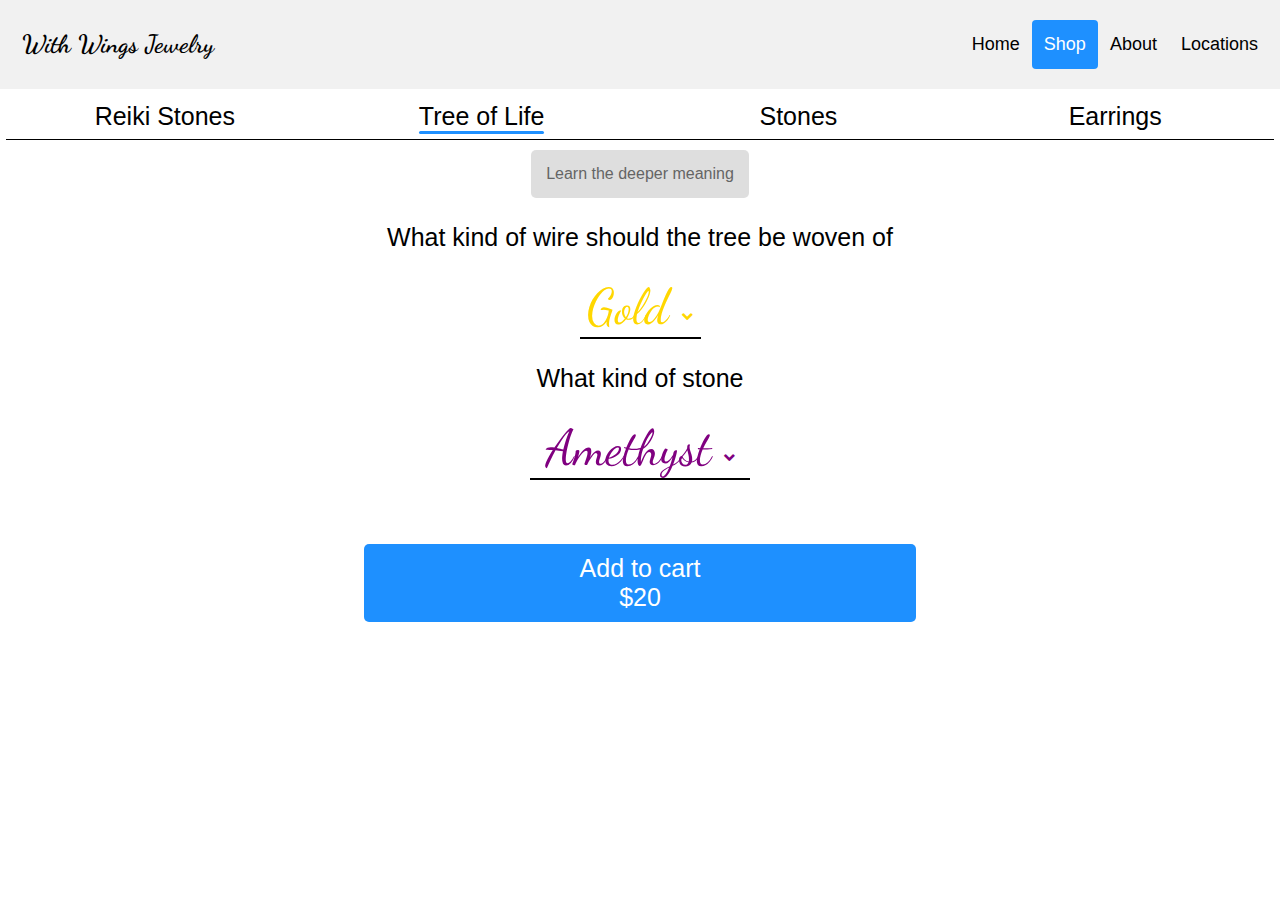
==== commit 67f26827: "Fixed cursor. Added reiki stones description" ====
--- a/pages/shop.html
+++ b/pages/shop.html
@@ -26,7 +26,7 @@
     </div>
     <div id='shopNav'>
         <div class='shopCat' onclick='changeToSelectedCategory("rStones",this)' ;>
-            <div><span>Raeki Stones</span>
+            <div><span>Reiki Stones</span>
                 <div class='bar'></div>
             </div>
         </div>
@@ -54,7 +54,7 @@
             <p>What kind of wire should the tree be woven of</p>
             <span id='i' class='closed' onclick='toggle(this)' style='color:gold'>Gold <i class="fas fa-angle-down"></i>
                 <div id='options' class='optionsForTol'>
-                  <div style='color:gold' onclick='select(this,"gold",0)'>Gold</div>
+                  <div style='color:gold' onclick='select(this,"gold",0) '>Gold</div>
                   <div style='color:silver' onclick='select(this,"silver",0)'>Silver</div>
                   <div style='color:#b87333' onclick='select(this,"#b87333",0)'>Copper</div>
                   <div style='color:black' onclick='select(this,"black",0)'>Black</div>
@@ -83,7 +83,7 @@
     </div>
     <div id='tol' class='hidden'>
         <p>What kind of wire should the tree be woven of</p>
-       <span id='i' class='closed' onclick='toggle(this)' style='color:gold'>Gold <i class="fas fa-angle-down"></i>
+        <span id='i' class='closed' onclick='toggle(this)' style='color:gold'>Gold <i class="fas fa-angle-down"></i>
                 <div id='options' class='optionsForTol'>
                   <div style='color:gold' onclick='select(this,"gold",0)'>Gold</div>
                   <div style='color:silver' onclick='select(this,"silver",0)'>Silver</div>
@@ -91,8 +91,8 @@
                   <div style='color:black' onclick='select(this,"black",0)'>Black</div>
               </div>
             </span>
-            <p>What kind of stone</p>
-            <span id='i' class='closed' onclick='toggle(this)' style='color:purple'>Amethyst <i class='fas fa-angle-down'></i>
+        <p>What kind of stone</p>
+        <span id='i' class='closed' onclick='toggle(this)' style='color:purple'>Amethyst <i class='fas fa-angle-down'></i>
                 <div id ='options' class='optionsForTol'>
                   <div style='color:purple' onclick='select(this,"purple",1)'>Amethyst</div>
                   <div style='color:#7fffd4' onclick='select(this,"#7fffd4",1)'>Aquamarine</div>
@@ -116,516 +116,730 @@
         <div class='showCase'>
             <div class='positioner'>
                 <div class='displayHolder'>
-                    <div class='a1 circle' data-layer='1' data-name='Butterfly Wings'></div>
-                    <div class='a2 circle' data-layer='2' data-name='Item Name'></div>
-                    <div data-layer='3' data-name='Angel Wings' class=' a3 circle activeCircle'></div>
-                    <div class='a4 circle' data-layer='2' data-name='Item Name'></div>
-                    <div class='a5 circle' data-layer='1' data-name='Item Name'></div>
+                    <div class='a1 circle' data-layer='1' data-name='Butterfly Wings'>
+                        <div class='detailedItemView'>
+                            <div onclick='closeItemView(this,event)' class='closeItemView'>&#215;</div>
+                            <div class='itemPicture'>
+                                <div class='imageInfo' data-src='../Images/ring.webp'></div>
+                            </div>
+                            <div class='itemInfo'>
+                                <div class='details'>
+                                    <div class='itemPrice'>$12</div>
+                                    <div class='pullUpBar' onclick='toggleItemViewState(this)'><i class="fas fa-angle-down arrowForpullUpBar"></i>
+                                        <div style='font-size:12px; animation: flash 5s infinite ease-in-out'>Expand</div>
+                                    </div>
+                                    <div>Green and Blue Stones</div>
+                                    <p style='margin-top:0px'>
+                                        <span style="display:block; height:1em"></span>
+                                        These stones are green and blue, you should defenitly buy themThese stones are green and blue, you should defenitly buy themThese stones are green and blue, you should defenitly buy themThese stones are green and blue, you should defenitly buy themThese stones are green and blue, you should defenitly buy themThese stones are green and blue, you should defenitly buy themThese stones are green and blue, you should defenitly buy themThese stones are green and blue, you should defenitly buy themThese stones are green and blue, you should defenitly buy themThese stones are green and blue, you should defenitly buy themThese stones are green and blue, you should defenitly buy themThese stones are green and blue, you should defenitly buy themThese stones are green and blue, you should defenitly buy themThese stones are green and blue, you should defenitly buy themThese stones are green and blue, you should defenitly buy themThese stones are green and blue, you should defenitly buy them</p>
+                                </div>
+                                <div class='pay'>
+                                    <div class='addToCart'>
+                                        Add to cart
+                                    </div>
+                                    <div class='checkout'>
+                                        Checkout now
+                                    </div>
+                                </div>
+                            </div>
+                        </div>
+                    </div>
+                    <div class='a2 circle' data-layer='2' data-name='Item Name'>
+                        <div class='detailedItemView'>
+                            <div onclick='closeItemView(this,event)' class='closeItemView'>&#215;</div>
+                            <div class='itemPicture'>
+                                <div class='imageInfo' data-src='../Images/ring.webp'></div>
+                            </div>
+                            <div class='itemInfo'>
+                                <div class='details'>
+                                    <div class='itemPrice'>$12</div>
+                                    <div class='pullUpBar' onclick='toggleItemViewState(this)'><i class="fas fa-angle-down arrowForpullUpBar"></i>
+                                        <div style='font-size:12px; animation: flash 5s infinite ease-in-out'>Expand</div>
+                                    </div>
+                                    <div>Green and Blue Stones</div>
+                                    <p style='margin-top:0px'>
+                                        <span style="display:block; height:1em"></span>
+                                        These stones are green and blue, you should defenitly buy themThese stones are green and blue, you should defenitly buy themThese stones are green and blue, you should defenitly buy themThese stones are green and blue, you should defenitly buy themThese stones are green and blue, you should defenitly buy themThese stones are green and blue, you should defenitly buy themThese stones are green and blue, you should defenitly buy themThese stones are green and blue, you should defenitly buy themThese stones are green and blue, you should defenitly buy themThese stones are green and blue, you should defenitly buy themThese stones are green and blue, you should defenitly buy themThese stones are green and blue, you should defenitly buy themThese stones are green and blue, you should defenitly buy themThese stones are green and blue, you should defenitly buy themThese stones are green and blue, you should defenitly buy themThese stones are green and blue, you should defenitly buy them</p>
+                                </div>
+                                <div class='pay'>
+                                    <div class='addToCart'>
+                                        Add to cart
+                                    </div>
+                                    <div class='checkout'>
+                                        Checkout now
+                                    </div>
+                                </div>
+                            </div>
+                        </div>
+                    </div>
+                    <div data-layer='3' data-name='Angel Wings' class=' a3 circle activeCircle'>
+                        <div class='detailedItemView'>
+                            <div onclick='closeItemView(this,event)' class='closeItemView'>&#215;</div>
+                            <div class='itemPicture'>
+                                <div class='imageInfo' data-src='../Images/ring.webp'></div>
+                            </div>
+                            <div class='itemInfo'>
+                                <div class='details'>
+                                    <div class='itemPrice'>$12</div>
+                                    <div class='pullUpBar' onclick='toggleItemViewState(this)'><i class="fas fa-angle-down arrowForpullUpBar"></i>
+                                        <div style='font-size:12px; animation: flash 5s infinite ease-in-out'>Expand</div>
+                                    </div>
+                                    <div>Green and Blue Stones</div>
+                                    <p style='margin-top:0px'>
+                                        <span style="display:block; height:1em"></span>
+                                        These stones are green and blue, you should defenitly buy themThese stones are green and blue, you should defenitly buy themThese stones are green and blue, you should defenitly buy themThese stones are green and blue, you should defenitly buy themThese stones are green and blue, you should defenitly buy themThese stones are green and blue, you should defenitly buy themThese stones are green and blue, you should defenitly buy themThese stones are green and blue, you should defenitly buy themThese stones are green and blue, you should defenitly buy themThese stones are green and blue, you should defenitly buy themThese stones are green and blue, you should defenitly buy themThese stones are green and blue, you should defenitly buy themThese stones are green and blue, you should defenitly buy themThese stones are green and blue, you should defenitly buy themThese stones are green and blue, you should defenitly buy themThese stones are green and blue, you should defenitly buy them</p>
+                                </div>
+                                <div class='pay'>
+                                    <div class='addToCart'>
+                                        Add to cart
+                                    </div>
+                                    <div class='checkout'>
+                                        Checkout now
+                                    </div>
+                                </div>
+                            </div>
+                        </div>
+                    </div>
+                    <div class='a4 circle' data-layer='2' data-name='Item Name'>
+                        <div class='detailedItemView'>
+                            <div onclick='closeItemView(this,event)' class='closeItemView'>&#215;</div>
+                            <div class='itemPicture'>
+                                <div class='imageInfo' data-src='../Images/ring.webp'></div>
+                            </div>
+                            <div class='itemInfo'>
+                                <div class='details'>
+                                    <div class='itemPrice'>$12</div>
+                                    <div class='pullUpBar' onclick='toggleItemViewState(this)'><i class="fas fa-angle-down arrowForpullUpBar"></i>
+                                        <div style='font-size:12px; animation: flash 5s infinite ease-in-out'>Expand</div>
+                                    </div>
+                                    <div>Green and Blue Stones</div>
+                                    <p style='margin-top:0px'>
+                                        <span style="display:block; height:1em"></span>
+                                        These stones are green and blue, you should defenitly buy themThese stones are green and blue, you should defenitly buy themThese stones are green and blue, you should defenitly buy themThese stones are green and blue, you should defenitly buy themThese stones are green and blue, you should defenitly buy themThese stones are green and blue, you should defenitly buy themThese stones are green and blue, you should defenitly buy themThese stones are green and blue, you should defenitly buy themThese stones are green and blue, you should defenitly buy themThese stones are green and blue, you should defenitly buy themThese stones are green and blue, you should defenitly buy themThese stones are green and blue, you should defenitly buy themThese stones are green and blue, you should defenitly buy themThese stones are green and blue, you should defenitly buy themThese stones are green and blue, you should defenitly buy themThese stones are green and blue, you should defenitly buy them</p>
+                                </div>
+                                <div class='pay'>
+                                    <div class='addToCart'>
+                                        Add to cart
+                                    </div>
+                                    <div class='checkout'>
+                                        Checkout now
+                                    </div>
+                                </div>
+                            </div>
+                        </div>
+                    </div>
+                    <div class='a5 circle' data-layer='1' data-name='Item Name'>
+                        <div class='detailedItemView'>
+                            <div onclick='closeItemView(this,event)' class='closeItemView'>&#215;</div>
+                            <div class='itemPicture'>
+                                <div class='imageInfo' data-src='../Images/ring.webp'></div>
+                            </div>
+                            <div class='itemInfo'>
+                                <div class='details'>
+                                    <div class='itemPrice'>$12</div>
+                                    <div class='pullUpBar' onclick='toggleItemViewState(this)'><i class="fas fa-angle-down arrowForpullUpBar"></i>
+                                        <div style='font-size:12px; animation: flash 5s infinite ease-in-out'>Expand</div>
+                                    </div>
+                                    <div>Green and Blue Stones</div>
+                                    <p style='margin-top:0px'>
+                                        <span style="display:block; height:1em"></span>
+                                        These stones are green and blue, you should defenitly buy themThese stones are green and blue, you should defenitly buy themThese stones are green and blue, you should defenitly buy themThese stones are green and blue, you should defenitly buy themThese stones are green and blue, you should defenitly buy themThese stones are green and blue, you should defenitly buy themThese stones are green and blue, you should defenitly buy themThese stones are green and blue, you should defenitly buy themThese stones are green and blue, you should defenitly buy themThese stones are green and blue, you should defenitly buy themThese stones are green and blue, you should defenitly buy themThese stones are green and blue, you should defenitly buy themThese stones are green and blue, you should defenitly buy themThese stones are green and blue, you should defenitly buy themThese stones are green and blue, you should defenitly buy themThese stones are green and blue, you should defenitly buy them</p>
+                                </div>
+                                <div class='pay'>
+                                    <div class='addToCart'>
+                                        Add to cart
+                                    </div>
+                                    <div class='checkout'>
+                                        Checkout now
+                                    </div>
+                                </div>
+                            </div>
+                        </div>
+                    </div>
                 </div>
             </div>
             <h2 class='showCaseItemName'>Angel Wings</h2>
             <h1>Our Favorites</h1>
-            <div style='width:30%;margin:auto;padding:10px;background: dodgerblue;text-align: center;color:white;font-size:25px'>Shop</div>
+            <div class='shopShowCase' onclick='openShopCircles()'>Shop</div>
         </div>
         <div class='itemsHolder'>
-            <div class='shopBox' onclick='openShop(this)'>
-                <div class='itemName'>Green and Blue stones</br><span class='price'>$12</span></div>
-                <div class='detailedItemView'>
-                    <div onclick='closeItemView(this,event)' class='closeItemView'>&#215;</div>
-                    <div class='itemPicture'>
-                        <div class='imageInfo' data-src='[data-uri]'></div>
-                    </div>
-                    <div class='itemInfo'>
-                        <div class='details'>
-                            <div class='itemPrice'>$12</div>
-                            <div>Green and Blue Stones</div>
-                            <p>These stones are green and blue, you should defenitly buy them</p>
-                        </div>
-                        <div class='pay'>
-                            <div class='addToCart'>
-                                Add to cart
-                            </div>
-                            <div class='checkout'>
-                                Checkout now
-                            </div>
-                        </div>
-                    </div>
-                </div>
-            </div>
-            <div class='shopBox' onclick='openShop(this)'>
-                <div class='itemName'>Green and Blue stones</br><span class='price'>$12</span></div>
-                <div class='detailedItemView'>
-                    <div onclick='closeItemView(this,event)' class='closeItemView'>&#215;</div>
-                    <div class='itemPicture'>
-                        <div class='imageInfo' data-src='[data-uri]'></div>
-                    </div>
-                    <div class='itemInfo'>
-                        <div class='details'>
-                            <div class='itemPrice'>$12</div>
-                            <div>Green and Blue Stones</div>
-                            <p>These stones are green and blue, you should defenitly buy them</p>
-                        </div>
-                        <div class='pay'>
-                            <div class='addToCart'>
-                                Add to cart
-                            </div>
-                            <div class='checkout'>
-                                Checkout now
-                            </div>
-                        </div>
-                    </div>
-                </div>
-            </div>
-            <div class='shopBox' onclick='openShop(this)'>
-                <div class='itemName'>Green and Blue stones</br><span class='price'>$12</span></div>
-                <div class='detailedItemView'>
-                    <div onclick='closeItemView(this,event)' class='closeItemView'>&#215;</div>
-                    <div class='itemPicture'>
-                        <div class='imageInfo' data-src='[data-uri]'></div>
-                    </div>
-                    <div class='itemInfo'>
-                        <div class='details'>
-                            <div class='itemPrice'>$12</div>
-                            <div>Green and Blue Stones</div>
-                            <p>These stones are green and blue, you should defenitly buy them</p>
-                        </div>
-                        <div class='pay'>
-                            <div class='addToCart'>
-                                Add to cart
-                            </div>
-                            <div class='checkout'>
-                                Checkout now
-                            </div>
-                        </div>
-                    </div>
-                </div>
-            </div>
-            <div class='shopBox' onclick='openShop(this)'>
-                <div class='itemName'>Green and Blue stones</br><span class='price'>$12</span></div>
-                <div class='detailedItemView'>
-                    <div onclick='closeItemView(this,event)' class='closeItemView'>&#215;</div>
-                    <div class='itemPicture'>
-                        <div class='imageInfo' data-src='[data-uri]'></div>
-                    </div>
-                    <div class='itemInfo'>
-                        <div class='details'>
-                            <div class='itemPrice'>$12</div>
-                            <div>Green and Blue Stones</div>
-                            <p>These stones are green and blue, you should defenitly buy them</p>
-                        </div>
-                        <div class='pay'>
-                            <div class='addToCart'>
-                                Add to cart
-                            </div>
-                            <div class='checkout'>
-                                Checkout now
-                            </div>
-                        </div>
-                    </div>
-                </div>
-            </div>
-            <div class='shopBox' onclick='openShop(this)'>
-                <div class='itemName'>Green and Blue stones</br><span class='price'>$12</span></div>
-                <div class='detailedItemView'>
-                    <div onclick='closeItemView(this,event)' class='closeItemView'>&#215;</div>
-                    <div class='itemPicture'>
-                        <div class='imageInfo' data-src='[data-uri]'></div>
-                    </div>
-                    <div class='itemInfo'>
-                        <div class='details'>
-                            <div class='itemPrice'>$12</div>
-                            <div>Green and Blue Stones</div>
-                            <p>These stones are green and blue, you should defenitly buy them</p>
-                        </div>
-                        <div class='pay'>
-                            <div class='addToCart'>
-                                Add to cart
-                            </div>
-                            <div class='checkout'>
-                                Checkout now
-                            </div>
-                        </div>
-                    </div>
-                </div>
-            </div>
-            <div class='shopBox' onclick='openShop(this)'>
-                <div class='itemName'>Green and Blue stones</br><span class='price'>$12</span></div>
-                <div class='detailedItemView'>
-                    <div onclick='closeItemView(this,event)' class='closeItemView'>&#215;</div>
-                    <div class='itemPicture'>
-                        <div class='imageInfo' data-src='[data-uri]'></div>
-                    </div>
-                    <div class='itemInfo'>
-                        <div class='details'>
-                            <div class='itemPrice'>$12</div>
-                            <div>Green and Blue Stones</div>
-                            <p>These stones are green and blue, you should defenitly buy them</p>
-                        </div>
-                        <div class='pay'>
-                            <div class='addToCart'>
-                                Add to cart
-                            </div>
-                            <div class='checkout'>
-                                Checkout now
-                            </div>
-                        </div>
-                    </div>
-                </div>
-            </div>
-            <div class='shopBox' onclick='openShop(this)'>
-                <div class='itemName'>Green and Blue stones</br><span class='price'>$12</span></div>
-                <div class='detailedItemView'>
-                    <div onclick='closeItemView(this,event)' class='closeItemView'>&#215;</div>
-                    <div class='itemPicture'>
-                        <div class='imageInfo' data-src='[data-uri]'></div>
-                    </div>
-                    <div class='itemInfo'>
-                        <div class='details'>
-                            <div class='itemPrice'>$12</div>
-                            <div>Green and Blue Stones</div>
-                            <p>These stones are green and blue, you should defenitly buy them</p>
-                        </div>
-                        <div class='pay'>
-                            <div class='addToCart'>
-                                Add to cart
-                            </div>
-                            <div class='checkout'>
-                                Checkout now
-                            </div>
-                        </div>
-                    </div>
-                </div>
-            </div>
-            <div class='shopBox' onclick='openShop(this)'>
-                <div class='itemName'>Green and Blue stones</br><span class='price'>$12</span></div>
-                <div class='detailedItemView'>
-                    <div onclick='closeItemView(this,event)' class='closeItemView'>&#215;</div>
-                    <div class='itemPicture'>
-                        <div class='imageInfo' data-src='[data-uri]'></div>
-                    </div>
-                    <div class='itemInfo'>
-                        <div class='details'>
-                            <div class='itemPrice'>$12</div>
-                            <div>Green and Blue Stones</div>
-                            <p>These stones are green and blue, you should defenitly buy them</p>
-                        </div>
-                        <div class='pay'>
-                            <div class='addToCart'>
-                                Add to cart
-                            </div>
-                            <div class='checkout'>
-                                Checkout now
-                            </div>
-                        </div>
-                    </div>
-                </div>
-            </div>
-            <div class='shopBox' onclick='openShop(this)'>
-                <div class='itemName'>Green and Blue stones</br><span class='price'>$12</span></div>
-                <div class='detailedItemView'>
-                    <div onclick='closeItemView(this,event)' class='closeItemView'>&#215;</div>
-                    <div class='itemPicture'>
-                        <div class='imageInfo' data-src='[data-uri]'></div>
-                    </div>
-                    <div class='itemInfo'>
-                        <div class='details'>
-                            <div class='itemPrice'>$12</div>
-                            <div>Green and Blue Stones</div>
-                            <p>These stones are green and blue, you should defenitly buy them</p>
-                        </div>
-                        <div class='pay'>
-                            <div class='addToCart'>
-                                Add to cart
-                            </div>
-                            <div class='checkout'>
-                                Checkout now
-                            </div>
-                        </div>
-                    </div>
-                </div>
-            </div>
-            <div class='shopBox' onclick='openShop(this)'>
-                <div class='itemName'>Green and Blue stones</br><span class='price'>$12</span></div>
-                <div class='detailedItemView'>
-                    <div onclick='closeItemView(this,event)' class='closeItemView'>&#215;</div>
-                    <div class='itemPicture'>
-                        <div class='imageInfo' data-src='[data-uri]'></div>
-                    </div>
-                    <div class='itemInfo'>
-                        <div class='details'>
-                            <div class='itemPrice'>$12</div>
-                            <div>Green and Blue Stones</div>
-                            <p>These stones are green and blue, you should defenitly buy them</p>
-                        </div>
-                        <div class='pay'>
-                            <div class='addToCart'>
-                                Add to cart
-                            </div>
-                            <div class='checkout'>
-                                Checkout now
-                            </div>
-                        </div>
-                    </div>
-                </div>
-            </div>
-            <div class='shopBox' onclick='openShop(this)'>
-                <div class='itemName'>Green and Blue stones</br><span class='price'>$12</span></div>
-                <div class='detailedItemView'>
-                    <div onclick='closeItemView(this,event)' class='closeItemView'>&#215;</div>
-                    <div class='itemPicture'>
-                        <div class='imageInfo' data-src='[data-uri]'></div>
-                    </div>
-                    <div class='itemInfo'>
-                        <div class='details'>
-                            <div class='itemPrice'>$12</div>
-                            <div>Green and Blue Stones</div>
-                            <p>These stones are green and blue, you should defenitly buy them</p>
-                        </div>
-                        <div class='pay'>
-                            <div class='addToCart'>
-                                Add to cart
-                            </div>
-                            <div class='checkout'>
-                                Checkout now
-                            </div>
-                        </div>
-                    </div>
-                </div>
-            </div>
-            <div class='shopBox' onclick='openShop(this)'>
-                <div class='itemName'>Green and Blue stones</br><span class='price'>$12</span></div>
-                <div class='detailedItemView'>
-                    <div onclick='closeItemView(this,event)' class='closeItemView'>&#215;</div>
-                    <div class='itemPicture'>
-                        <div class='imageInfo' data-src='[data-uri]'></div>
-                    </div>
-                    <div class='itemInfo'>
-                        <div class='details'>
-                            <div class='itemPrice'>$12</div>
-                            <div>Green and Blue Stones</div>
-                            <p>These stones are green and blue, you should defenitly buy them</p>
-                        </div>
-                        <div class='pay'>
-                            <div class='addToCart'>
-                                Add to cart
-                            </div>
-                            <div class='checkout'>
-                                Checkout now
-                            </div>
-                        </div>
-                    </div>
-                </div>
-            </div>
-            <div class='shopBox' onclick='openShop(this)'>
-                <div class='itemName'>Green and Blue stones</br><span class='price'>$12</span></div>
-                <div class='detailedItemView'>
-                    <div onclick='closeItemView(this,event)' class='closeItemView'>&#215;</div>
-                    <div class='itemPicture'>
-                        <div class='imageInfo' data-src='[data-uri]'></div>
-                    </div>
-                    <div class='itemInfo'>
-                        <div class='details'>
-                            <div class='itemPrice'>$12</div>
-                            <div>Green and Blue Stones</div>
-                            <p>These stones are green and blue, you should defenitly buy them</p>
-                        </div>
-                        <div class='pay'>
-                            <div class='addToCart'>
-                                Add to cart
-                            </div>
-                            <div class='checkout'>
-                                Checkout now
-                            </div>
-                        </div>
-                    </div>
-                </div>
-            </div>
-            <div class='shopBox' onclick='openShop(this)'>
-                <div class='itemName'>Green and Blue stones</br><span class='price'>$12</span></div>
-                <div class='detailedItemView'>
-                    <div onclick='closeItemView(this,event)' class='closeItemView'>&#215;</div>
-                    <div class='itemPicture'>
-                        <div class='imageInfo' data-src='[data-uri]'></div>
-                    </div>
-                    <div class='itemInfo'>
-                        <div class='details'>
-                            <div class='itemPrice'>$12</div>
-                            <div>Green and Blue Stones</div>
-                            <p>These stones are green and blue, you should defenitly buy them</p>
-                        </div>
-                        <div class='pay'>
-                            <div class='addToCart'>
-                                Add to cart
-                            </div>
-                            <div class='checkout'>
-                                Checkout now
-                            </div>
-                        </div>
-                    </div>
-                </div>
-            </div>
-            <div class='shopBox' onclick='openShop(this)'>
-                <div class='itemName'>Green and Blue stones</br><span class='price'>$12</span></div>
-                <div class='detailedItemView'>
-                    <div onclick='closeItemView(this,event)' class='closeItemView'>&#215;</div>
-                    <div class='itemPicture'>
-                        <div class='imageInfo' data-src='[data-uri]'></div>
-                    </div>
-                    <div class='itemInfo'>
-                        <div class='details'>
-                            <div class='itemPrice'>$12</div>
-                            <div>Green and Blue Stones</div>
-                            <p>These stones are green and blue, you should defenitly buy them</p>
-                        </div>
-                        <div class='pay'>
-                            <div class='addToCart'>
-                                Add to cart
-                            </div>
-                            <div class='checkout'>
-                                Checkout now
-                            </div>
-                        </div>
-                    </div>
-                </div>
-            </div>
-            <div class='shopBox' onclick='openShop(this)'>
-                <div class='itemName'>Green and Blue stones</br><span class='price'>$12</span></div>
-                <div class='detailedItemView'>
-                    <div onclick='closeItemView(this,event)' class='closeItemView'>&#215;</div>
-                    <div class='itemPicture'>
-                        <div class='imageInfo' data-src='[data-uri]'></div>
-                    </div>
-                    <div class='itemInfo'>
-                        <div class='details'>
-                            <div class='itemPrice'>$12</div>
-                            <div>Green and Blue Stones</div>
-                            <p>These stones are green and blue, you should defenitly buy them</p>
-                        </div>
-                        <div class='pay'>
-                            <div class='addToCart'>
-                                Add to cart
-                            </div>
-                            <div class='checkout'>
-                                Checkout now
-                            </div>
-                        </div>
-                    </div>
-                </div>
-            </div>
-            <div class='shopBox' onclick='openShop(this)'>
-                <div class='itemName'>Green and Blue stones</br><span class='price'>$12</span></div>
-                <div class='detailedItemView'>
-                    <div onclick='closeItemView(this,event)' class='closeItemView'>&#215;</div>
-                    <div class='itemPicture'>
-                        <div class='imageInfo' data-src='[data-uri]'></div>
-                    </div>
-                    <div class='itemInfo'>
-                        <div class='details'>
-                            <div class='itemPrice'>$12</div>
-                            <div>Green and Blue Stones</div>
-                            <p>These stones are green and blue, you should defenitly buy them</p>
-                        </div>
-                        <div class='pay'>
-                            <div class='addToCart'>
-                                Add to cart
-                            </div>
-                            <div class='checkout'>
-                                Checkout now
-                            </div>
-                        </div>
-                    </div>
-                </div>
-            </div>
-            <div class='shopBox' onclick='openShop(this)'>
-                <div class='itemName'>Green and Blue stones</br><span class='price'>$12</span></div>
-                <div class='detailedItemView'>
-                    <div onclick='closeItemView(this,event)' class='closeItemView'>&#215;</div>
-                    <div class='itemPicture'>
-                        <div class='imageInfo' data-src='[data-uri]'></div>
-                    </div>
-                    <div class='itemInfo'>
-                        <div class='details'>
-                            <div class='itemPrice'>$12</div>
-                            <div>Green and Blue Stones</div>
-                            <p>These stones are green and blue, you should defenitly buy them</p>
-                        </div>
-                        <div class='pay'>
-                            <div class='addToCart'>
-                                Add to cart
-                            </div>
-                            <div class='checkout'>
-                                Checkout now
-                            </div>
-                        </div>
-                    </div>
-                </div>
-            </div>
-            <div class='shopBox' onclick='openShop(this)'>
-                <div class='itemName'>Green and Blue stones</br><span class='price'>$12</span></div>
-                <div class='detailedItemView'>
-                    <div onclick='closeItemView(this,event)' class='closeItemView'>&#215;</div>
-                    <div class='itemPicture'>
-                        <div class='imageInfo' data-src='[data-uri]'></div>
-                    </div>
-                    <div class='itemInfo'>
-                        <div class='details'>
-                            <div class='itemPrice'>$12</div>
-                            <div>Green and Blue Stones</div>
-                            <p>These stones are green and blue, you should defenitly buy them</p>
-                        </div>
-                        <div class='pay'>
-                            <div class='addToCart'>
-                                Add to cart
-                            </div>
-                            <div class='checkout'>
-                                Checkout now
-                            </div>
-                        </div>
-                    </div>
-                </div>
-            </div>
-            <div class='shopBox' onclick='openShop(this)'>
-                <div class='itemName'>Green and Blue stones</br><span class='price'>$12</span></div>
-                <div class='detailedItemView'>
-                    <div onclick='closeItemView(this,event)' class='closeItemView'>&#215;</div>
-                    <div class='itemPicture'>
-                        <div class='imageInfo' data-src='[data-uri]'></div>
-                    </div>
-                    <div class='itemInfo'>
-                        <div class='details'>
-                            <div class='itemPrice'>$12</div>
-                            <div>Green and Blue Stones</div>
-                            <p>These stones are green and blue, you should defenitly buy them</p>
-                        </div>
-                        <div class='pay'>
-                            <div class='addToCart'>
-                                Add to cart
-                            </div>
-                            <div class='checkout'>
-                                Checkout now
-                            </div>
-                        </div>
-                    </div>
-                </div>
-            </div>
-        </div>
-        <div class='detailedItemView'>
-            <div onclick='closeItemView(this,event)' class='closeItemView'>&#215;</div>
-            <div class='itemPicture'>
-                <div class='imageInfo' data-src='https://wallpapercave.com/wp/tSAvsAc.jpg'></div>
-            </div>
-            <div class='itemInfo'>
-                <div class='details'>
-                    <div class='itemPrice'>$12</div>
-                    <div>Green and Blue Stones</div>
-                    <p>These stones are green and blue, you should defenitly buy them</p>
-                </div>
-                <div class='pay'>
-                    <div class='addToCart'>
-                        Add to cart
-                    </div>
-                    <div class='checkout'>
-                        Checkout now
+            <div class='shopBox' onclick='openShop(this)' onclick='openShop(this)'>
+                <div class='itemName'>Green and Blue stones</br><span class='price'>$12</span></div>
+                <div class='detailedItemView'>
+                    <div onclick='closeItemView(this,event)' class='closeItemView'>&#215;</div>
+                    <div class='itemPicture'>
+                        <div class='imageInfo' data-src='../Images/ring.webp'></div>
+                    </div>
+                    <div class='itemInfo'>
+                        <div class='details'>
+                            <div class='itemPrice'>$12</div>
+                            <div class='pullUpBar' onclick='toggleItemViewState(this)'><i class="fas fa-angle-down arrowForpullUpBar"></i>
+                                <div style='font-size:12px; animation: flash 5s infinite ease-in-out'>Expand</div>
+                            </div>
+                            <div>Green and Blue Stones</div>
+                            <p style='margin-top:0px'>
+                                <span style="display:block; height:1em"></span>
+                                These stones are green and blue, you should defenitly buy themThese stones are green and blue, you should defenitly buy themThese stones are green and blue, you should defenitly buy themThese stones are green and blue, you should defenitly buy themThese stones are green and blue, you should defenitly buy themThese stones are green and blue, you should defenitly buy themThese stones are green and blue, you should defenitly buy themThese stones are green and blue, you should defenitly buy themThese stones are green and blue, you should defenitly buy themThese stones are green and blue, you should defenitly buy themThese stones are green and blue, you should defenitly buy themThese stones are green and blue, you should defenitly buy themThese stones are green and blue, you should defenitly buy themThese stones are green and blue, you should defenitly buy themThese stones are green and blue, you should defenitly buy themThese stones are green and blue, you should defenitly buy them</p>
+                        </div>
+                        <div class='pay'>
+                            <div class='addToCart'>
+                                Add to cart
+                            </div>
+                            <div class='checkout'>
+                                Checkout now
+                            </div>
+                        </div>
+                    </div>
+                </div>
+            </div>
+            <div class='shopBox' onclick='openShop(this)' onclick='openShop(this)'>
+                <div class='itemName'>Green and Blue stones</br><span class='price'>$12</span></div>
+                <div class='detailedItemView'>
+                    <div onclick='closeItemView(this,event)' class='closeItemView'>&#215;</div>
+                    <div class='itemPicture'>
+                        <div class='imageInfo' data-src='../Images/ring.webp'></div>
+                    </div>
+                    <div class='itemInfo'>
+                        <div class='details'>
+                            <div class='itemPrice'>$12</div>
+                            <div class='pullUpBar' onclick='toggleItemViewState(this)'><i class="fas fa-angle-down arrowForpullUpBar"></i>
+                                <div style='font-size:12px; animation: flash 5s infinite ease-in-out'>Expand</div>
+                            </div>
+                            <div>Green and Blue Stones</div>
+                            <p style='margin-top:0px'>
+                                <span style="display:block; height:1em"></span>
+                                These stones are green and blue, you should defenitly buy themThese stones are green and blue, you should defenitly buy themThese stones are green and blue, you should defenitly buy themThese stones are green and blue, you should defenitly buy themThese stones are green and blue, you should defenitly buy themThese stones are green and blue, you should defenitly buy themThese stones are green and blue, you should defenitly buy themThese stones are green and blue, you should defenitly buy themThese stones are green and blue, you should defenitly buy themThese stones are green and blue, you should defenitly buy themThese stones are green and blue, you should defenitly buy themThese stones are green and blue, you should defenitly buy themThese stones are green and blue, you should defenitly buy themThese stones are green and blue, you should defenitly buy themThese stones are green and blue, you should defenitly buy themThese stones are green and blue, you should defenitly buy them</p>
+                        </div>
+                        <div class='pay'>
+                            <div class='addToCart'>
+                                Add to cart
+                            </div>
+                            <div class='checkout'>
+                                Checkout now
+                            </div>
+                        </div>
+                    </div>
+                </div>
+            </div>
+            <div class='shopBox' onclick='openShop(this)' onclick='openShop(this)'>
+                <div class='itemName'>Green and Blue stones</br><span class='price'>$12</span></div>
+                <div class='detailedItemView'>
+                    <div onclick='closeItemView(this,event)' class='closeItemView'>&#215;</div>
+                    <div class='itemPicture'>
+                        <div class='imageInfo' data-src='../Images/ring.webp'></div>
+                    </div>
+                    <div class='itemInfo'>
+                        <div class='details'>
+                            <div class='itemPrice'>$12</div>
+                            <div class='pullUpBar' onclick='toggleItemViewState(this)'><i class="fas fa-angle-down arrowForpullUpBar"></i>
+                                <div style='font-size:12px; animation: flash 5s infinite ease-in-out'>Expand</div>
+                            </div>
+                            <div>Green and Blue Stones</div>
+                            <p style='margin-top:0px'>
+                                <span style="display:block; height:1em"></span>
+                                These stones are green and blue, you should defenitly buy themThese stones are green and blue, you should defenitly buy themThese stones are green and blue, you should defenitly buy themThese stones are green and blue, you should defenitly buy themThese stones are green and blue, you should defenitly buy themThese stones are green and blue, you should defenitly buy themThese stones are green and blue, you should defenitly buy themThese stones are green and blue, you should defenitly buy themThese stones are green and blue, you should defenitly buy themThese stones are green and blue, you should defenitly buy themThese stones are green and blue, you should defenitly buy themThese stones are green and blue, you should defenitly buy themThese stones are green and blue, you should defenitly buy themThese stones are green and blue, you should defenitly buy themThese stones are green and blue, you should defenitly buy themThese stones are green and blue, you should defenitly buy them</p>
+                        </div>
+                        <div class='pay'>
+                            <div class='addToCart'>
+                                Add to cart
+                            </div>
+                            <div class='checkout'>
+                                Checkout now
+                            </div>
+                        </div>
+                    </div>
+                </div>
+            </div>
+            <div class='shopBox' onclick='openShop(this)' onclick='openShop(this)'>
+                <div class='itemName'>Green and Blue stones</br><span class='price'>$12</span></div>
+                <div class='detailedItemView'>
+                    <div onclick='closeItemView(this,event)' class='closeItemView'>&#215;</div>
+                    <div class='itemPicture'>
+                        <div class='imageInfo' data-src='../Images/ring.webp'></div>
+                    </div>
+                    <div class='itemInfo'>
+                        <div class='details'>
+                            <div class='itemPrice'>$12</div>
+                            <div class='pullUpBar' onclick='toggleItemViewState(this)'><i class="fas fa-angle-down arrowForpullUpBar"></i>
+                                <div style='font-size:12px; animation: flash 5s infinite ease-in-out'>Expand</div>
+                            </div>
+                            <div>Green and Blue Stones</div>
+                            <p style='margin-top:0px'>
+                                <span style="display:block; height:1em"></span>
+                                These stones are green and blue, you should defenitly buy themThese stones are green and blue, you should defenitly buy themThese stones are green and blue, you should defenitly buy themThese stones are green and blue, you should defenitly buy themThese stones are green and blue, you should defenitly buy themThese stones are green and blue, you should defenitly buy themThese stones are green and blue, you should defenitly buy themThese stones are green and blue, you should defenitly buy themThese stones are green and blue, you should defenitly buy themThese stones are green and blue, you should defenitly buy themThese stones are green and blue, you should defenitly buy themThese stones are green and blue, you should defenitly buy themThese stones are green and blue, you should defenitly buy themThese stones are green and blue, you should defenitly buy themThese stones are green and blue, you should defenitly buy themThese stones are green and blue, you should defenitly buy them</p>
+                        </div>
+                        <div class='pay'>
+                            <div class='addToCart'>
+                                Add to cart
+                            </div>
+                            <div class='checkout'>
+                                Checkout now
+                            </div>
+                        </div>
+                    </div>
+                </div>
+            </div>
+            <div class='shopBox' onclick='openShop(this)' onclick='openShop(this)'>
+                <div class='itemName'>Green and Blue stones</br><span class='price'>$12</span></div>
+                <div class='detailedItemView'>
+                    <div onclick='closeItemView(this,event)' class='closeItemView'>&#215;</div>
+                    <div class='itemPicture'>
+                        <div class='imageInfo' data-src='../Images/ring.webp'></div>
+                    </div>
+                    <div class='itemInfo'>
+                        <div class='details'>
+                            <div class='itemPrice'>$12</div>
+                            <div class='pullUpBar' onclick='toggleItemViewState(this)'><i class="fas fa-angle-down arrowForpullUpBar"></i>
+                                <div style='font-size:12px; animation: flash 5s infinite ease-in-out'>Expand</div>
+                            </div>
+                            <div>Green and Blue Stones</div>
+                            <p style='margin-top:0px'>
+                                <span style="display:block; height:1em"></span>
+                                These stones are green and blue, you should defenitly buy themThese stones are green and blue, you should defenitly buy themThese stones are green and blue, you should defenitly buy themThese stones are green and blue, you should defenitly buy themThese stones are green and blue, you should defenitly buy themThese stones are green and blue, you should defenitly buy themThese stones are green and blue, you should defenitly buy themThese stones are green and blue, you should defenitly buy themThese stones are green and blue, you should defenitly buy themThese stones are green and blue, you should defenitly buy themThese stones are green and blue, you should defenitly buy themThese stones are green and blue, you should defenitly buy themThese stones are green and blue, you should defenitly buy themThese stones are green and blue, you should defenitly buy themThese stones are green and blue, you should defenitly buy themThese stones are green and blue, you should defenitly buy them</p>
+                        </div>
+                        <div class='pay'>
+                            <div class='addToCart'>
+                                Add to cart
+                            </div>
+                            <div class='checkout'>
+                                Checkout now
+                            </div>
+                        </div>
+                    </div>
+                </div>
+            </div>
+            <div class='shopBox' onclick='openShop(this)' onclick='openShop(this)'>
+                <div class='itemName'>Green and Blue stones</br><span class='price'>$12</span></div>
+                <div class='detailedItemView'>
+                    <div onclick='closeItemView(this,event)' class='closeItemView'>&#215;</div>
+                    <div class='itemPicture'>
+                        <div class='imageInfo' data-src='../Images/ring.webp'></div>
+                    </div>
+                    <div class='itemInfo'>
+                        <div class='details'>
+                            <div class='itemPrice'>$12</div>
+                            <div class='pullUpBar' onclick='toggleItemViewState(this)'><i class="fas fa-angle-down arrowForpullUpBar"></i>
+                                <div style='font-size:12px; animation: flash 5s infinite ease-in-out'>Expand</div>
+                            </div>
+                            <div>Green and Blue Stones</div>
+                            <p style='margin-top:0px'>
+                                <span style="display:block; height:1em"></span>
+                                These stones are green and blue, you should defenitly buy themThese stones are green and blue, you should defenitly buy themThese stones are green and blue, you should defenitly buy themThese stones are green and blue, you should defenitly buy themThese stones are green and blue, you should defenitly buy themThese stones are green and blue, you should defenitly buy themThese stones are green and blue, you should defenitly buy themThese stones are green and blue, you should defenitly buy themThese stones are green and blue, you should defenitly buy themThese stones are green and blue, you should defenitly buy themThese stones are green and blue, you should defenitly buy themThese stones are green and blue, you should defenitly buy themThese stones are green and blue, you should defenitly buy themThese stones are green and blue, you should defenitly buy themThese stones are green and blue, you should defenitly buy themThese stones are green and blue, you should defenitly buy them</p>
+                        </div>
+                        <div class='pay'>
+                            <div class='addToCart'>
+                                Add to cart
+                            </div>
+                            <div class='checkout'>
+                                Checkout now
+                            </div>
+                        </div>
+                    </div>
+                </div>
+            </div>
+            <div class='shopBox' onclick='openShop(this)' onclick='openShop(this)'>
+                <div class='itemName'>Green and Blue stones</br><span class='price'>$12</span></div>
+                <div class='detailedItemView'>
+                    <div onclick='closeItemView(this,event)' class='closeItemView'>&#215;</div>
+                    <div class='itemPicture'>
+                        <div class='imageInfo' data-src='../Images/ring.webp'></div>
+                    </div>
+                    <div class='itemInfo'>
+                        <div class='details'>
+                            <div class='itemPrice'>$12</div>
+                            <div class='pullUpBar' onclick='toggleItemViewState(this)'><i class="fas fa-angle-down arrowForpullUpBar"></i>
+                                <div style='font-size:12px; animation: flash 5s infinite ease-in-out'>Expand</div>
+                            </div>
+                            <div>Green and Blue Stones</div>
+                            <p style='margin-top:0px'>
+                                <span style="display:block; height:1em"></span>
+                                These stones are green and blue, you should defenitly buy themThese stones are green and blue, you should defenitly buy themThese stones are green and blue, you should defenitly buy themThese stones are green and blue, you should defenitly buy themThese stones are green and blue, you should defenitly buy themThese stones are green and blue, you should defenitly buy themThese stones are green and blue, you should defenitly buy themThese stones are green and blue, you should defenitly buy themThese stones are green and blue, you should defenitly buy themThese stones are green and blue, you should defenitly buy themThese stones are green and blue, you should defenitly buy themThese stones are green and blue, you should defenitly buy themThese stones are green and blue, you should defenitly buy themThese stones are green and blue, you should defenitly buy themThese stones are green and blue, you should defenitly buy themThese stones are green and blue, you should defenitly buy them</p>
+                        </div>
+                        <div class='pay'>
+                            <div class='addToCart'>
+                                Add to cart
+                            </div>
+                            <div class='checkout'>
+                                Checkout now
+                            </div>
+                        </div>
+                    </div>
+                </div>
+            </div>
+            <div class='shopBox' onclick='openShop(this)' onclick='openShop(this)'>
+                <div class='itemName'>Green and Blue stones</br><span class='price'>$12</span></div>
+                <div class='detailedItemView'>
+                    <div onclick='closeItemView(this,event)' class='closeItemView'>&#215;</div>
+                    <div class='itemPicture'>
+                        <div class='imageInfo' data-src='../Images/ring.webp'></div>
+                    </div>
+                    <div class='itemInfo'>
+                        <div class='details'>
+                            <div class='itemPrice'>$12</div>
+                            <div class='pullUpBar' onclick='toggleItemViewState(this)'><i class="fas fa-angle-down arrowForpullUpBar"></i>
+                                <div style='font-size:12px; animation: flash 5s infinite ease-in-out'>Expand</div>
+                            </div>
+                            <div>Green and Blue Stones</div>
+                            <p style='margin-top:0px'>
+                                <span style="display:block; height:1em"></span>
+                                These stones are green and blue, you should defenitly buy themThese stones are green and blue, you should defenitly buy themThese stones are green and blue, you should defenitly buy themThese stones are green and blue, you should defenitly buy themThese stones are green and blue, you should defenitly buy themThese stones are green and blue, you should defenitly buy themThese stones are green and blue, you should defenitly buy themThese stones are green and blue, you should defenitly buy themThese stones are green and blue, you should defenitly buy themThese stones are green and blue, you should defenitly buy themThese stones are green and blue, you should defenitly buy themThese stones are green and blue, you should defenitly buy themThese stones are green and blue, you should defenitly buy themThese stones are green and blue, you should defenitly buy themThese stones are green and blue, you should defenitly buy themThese stones are green and blue, you should defenitly buy them</p>
+                        </div>
+                        <div class='pay'>
+                            <div class='addToCart'>
+                                Add to cart
+                            </div>
+                            <div class='checkout'>
+                                Checkout now
+                            </div>
+                        </div>
+                    </div>
+                </div>
+            </div>
+            <div class='shopBox' onclick='openShop(this)' onclick='openShop(this)'>
+                <div class='itemName'>Green and Blue stones</br><span class='price'>$12</span></div>
+                <div class='detailedItemView'>
+                    <div onclick='closeItemView(this,event)' class='closeItemView'>&#215;</div>
+                    <div class='itemPicture'>
+                        <div class='imageInfo' data-src='../Images/ring.webp'></div>
+                    </div>
+                    <div class='itemInfo'>
+                        <div class='details'>
+                            <div class='itemPrice'>$12</div>
+                            <div class='pullUpBar' onclick='toggleItemViewState(this)'><i class="fas fa-angle-down arrowForpullUpBar"></i>
+                                <div style='font-size:12px; animation: flash 5s infinite ease-in-out'>Expand</div>
+                            </div>
+                            <div>Green and Blue Stones</div>
+                            <p style='margin-top:0px'>
+                                <span style="display:block; height:1em"></span>
+                                These stones are green and blue, you should defenitly buy themThese stones are green and blue, you should defenitly buy themThese stones are green and blue, you should defenitly buy themThese stones are green and blue, you should defenitly buy themThese stones are green and blue, you should defenitly buy themThese stones are green and blue, you should defenitly buy themThese stones are green and blue, you should defenitly buy themThese stones are green and blue, you should defenitly buy themThese stones are green and blue, you should defenitly buy themThese stones are green and blue, you should defenitly buy themThese stones are green and blue, you should defenitly buy themThese stones are green and blue, you should defenitly buy themThese stones are green and blue, you should defenitly buy themThese stones are green and blue, you should defenitly buy themThese stones are green and blue, you should defenitly buy themThese stones are green and blue, you should defenitly buy them</p>
+                        </div>
+                        <div class='pay'>
+                            <div class='addToCart'>
+                                Add to cart
+                            </div>
+                            <div class='checkout'>
+                                Checkout now
+                            </div>
+                        </div>
+                    </div>
+                </div>
+            </div>
+            <div class='shopBox' onclick='openShop(this)' onclick='openShop(this)'>
+                <div class='itemName'>Green and Blue stones</br><span class='price'>$12</span></div>
+                <div class='detailedItemView'>
+                    <div onclick='closeItemView(this,event)' class='closeItemView'>&#215;</div>
+                    <div class='itemPicture'>
+                        <div class='imageInfo' data-src='../Images/ring.webp'></div>
+                    </div>
+                    <div class='itemInfo'>
+                        <div class='details'>
+                            <div class='itemPrice'>$12</div>
+                            <div class='pullUpBar' onclick='toggleItemViewState(this)'><i class="fas fa-angle-down arrowForpullUpBar"></i>
+                                <div style='font-size:12px; animation: flash 5s infinite ease-in-out'>Expand</div>
+                            </div>
+                            <div>Green and Blue Stones</div>
+                            <p style='margin-top:0px'>
+                                <span style="display:block; height:1em"></span>
+                                These stones are green and blue, you should defenitly buy themThese stones are green and blue, you should defenitly buy themThese stones are green and blue, you should defenitly buy themThese stones are green and blue, you should defenitly buy themThese stones are green and blue, you should defenitly buy themThese stones are green and blue, you should defenitly buy themThese stones are green and blue, you should defenitly buy themThese stones are green and blue, you should defenitly buy themThese stones are green and blue, you should defenitly buy themThese stones are green and blue, you should defenitly buy themThese stones are green and blue, you should defenitly buy themThese stones are green and blue, you should defenitly buy themThese stones are green and blue, you should defenitly buy themThese stones are green and blue, you should defenitly buy themThese stones are green and blue, you should defenitly buy themThese stones are green and blue, you should defenitly buy them</p>
+                        </div>
+                        <div class='pay'>
+                            <div class='addToCart'>
+                                Add to cart
+                            </div>
+                            <div class='checkout'>
+                                Checkout now
+                            </div>
+                        </div>
+                    </div>
+                </div>
+            </div>
+            <div class='shopBox' onclick='openShop(this)' onclick='openShop(this)'>
+                <div class='itemName'>Green and Blue stones</br><span class='price'>$12</span></div>
+                <div class='detailedItemView'>
+                    <div onclick='closeItemView(this,event)' class='closeItemView'>&#215;</div>
+                    <div class='itemPicture'>
+                        <div class='imageInfo' data-src='../Images/ring.webp'></div>
+                    </div>
+                    <div class='itemInfo'>
+                        <div class='details'>
+                            <div class='itemPrice'>$12</div>
+                            <div class='pullUpBar' onclick='toggleItemViewState(this)'><i class="fas fa-angle-down arrowForpullUpBar"></i>
+                                <div style='font-size:12px; animation: flash 5s infinite ease-in-out'>Expand</div>
+                            </div>
+                            <div>Green and Blue Stones</div>
+                            <p style='margin-top:0px'>
+                                <span style="display:block; height:1em"></span>
+                                These stones are green and blue, you should defenitly buy themThese stones are green and blue, you should defenitly buy themThese stones are green and blue, you should defenitly buy themThese stones are green and blue, you should defenitly buy themThese stones are green and blue, you should defenitly buy themThese stones are green and blue, you should defenitly buy themThese stones are green and blue, you should defenitly buy themThese stones are green and blue, you should defenitly buy themThese stones are green and blue, you should defenitly buy themThese stones are green and blue, you should defenitly buy themThese stones are green and blue, you should defenitly buy themThese stones are green and blue, you should defenitly buy themThese stones are green and blue, you should defenitly buy themThese stones are green and blue, you should defenitly buy themThese stones are green and blue, you should defenitly buy themThese stones are green and blue, you should defenitly buy them</p>
+                        </div>
+                        <div class='pay'>
+                            <div class='addToCart'>
+                                Add to cart
+                            </div>
+                            <div class='checkout'>
+                                Checkout now
+                            </div>
+                        </div>
+                    </div>
+                </div>
+            </div>
+            <div class='shopBox' onclick='openShop(this)' onclick='openShop(this)'>
+                <div class='itemName'>Green and Blue stones</br><span class='price'>$12</span></div>
+                <div class='detailedItemView'>
+                    <div onclick='closeItemView(this,event)' class='closeItemView'>&#215;</div>
+                    <div class='itemPicture'>
+                        <div class='imageInfo' data-src='../Images/ring.webp'></div>
+                    </div>
+                    <div class='itemInfo'>
+                        <div class='details'>
+                            <div class='itemPrice'>$12</div>
+                            <div class='pullUpBar' onclick='toggleItemViewState(this)'><i class="fas fa-angle-down arrowForpullUpBar"></i>
+                                <div style='font-size:12px; animation: flash 5s infinite ease-in-out'>Expand</div>
+                            </div>
+                            <div>Green and Blue Stones</div>
+                            <p style='margin-top:0px'>
+                                <span style="display:block; height:1em"></span>
+                                These stones are green and blue, you should defenitly buy themThese stones are green and blue, you should defenitly buy themThese stones are green and blue, you should defenitly buy themThese stones are green and blue, you should defenitly buy themThese stones are green and blue, you should defenitly buy themThese stones are green and blue, you should defenitly buy themThese stones are green and blue, you should defenitly buy themThese stones are green and blue, you should defenitly buy themThese stones are green and blue, you should defenitly buy themThese stones are green and blue, you should defenitly buy themThese stones are green and blue, you should defenitly buy themThese stones are green and blue, you should defenitly buy themThese stones are green and blue, you should defenitly buy themThese stones are green and blue, you should defenitly buy themThese stones are green and blue, you should defenitly buy themThese stones are green and blue, you should defenitly buy them</p>
+                        </div>
+                        <div class='pay'>
+                            <div class='addToCart'>
+                                Add to cart
+                            </div>
+                            <div class='checkout'>
+                                Checkout now
+                            </div>
+                        </div>
+                    </div>
+                </div>
+            </div>
+            <div class='shopBox' onclick='openShop(this)' onclick='openShop(this)'>
+                <div class='itemName'>Green and Blue stones</br><span class='price'>$12</span></div>
+                <div class='detailedItemView'>
+                    <div onclick='closeItemView(this,event)' class='closeItemView'>&#215;</div>
+                    <div class='itemPicture'>
+                        <div class='imageInfo' data-src='../Images/ring.webp'></div>
+                    </div>
+                    <div class='itemInfo'>
+                        <div class='details'>
+                            <div class='itemPrice'>$12</div>
+                            <div class='pullUpBar' onclick='toggleItemViewState(this)'><i class="fas fa-angle-down arrowForpullUpBar"></i>
+                                <div style='font-size:12px; animation: flash 5s infinite ease-in-out'>Expand</div>
+                            </div>
+                            <div>Green and Blue Stones</div>
+                            <p style='margin-top:0px'>
+                                <span style="display:block; height:1em"></span>
+                                These stones are green and blue, you should defenitly buy themThese stones are green and blue, you should defenitly buy themThese stones are green and blue, you should defenitly buy themThese stones are green and blue, you should defenitly buy themThese stones are green and blue, you should defenitly buy themThese stones are green and blue, you should defenitly buy themThese stones are green and blue, you should defenitly buy themThese stones are green and blue, you should defenitly buy themThese stones are green and blue, you should defenitly buy themThese stones are green and blue, you should defenitly buy themThese stones are green and blue, you should defenitly buy themThese stones are green and blue, you should defenitly buy themThese stones are green and blue, you should defenitly buy themThese stones are green and blue, you should defenitly buy themThese stones are green and blue, you should defenitly buy themThese stones are green and blue, you should defenitly buy them</p>
+                        </div>
+                        <div class='pay'>
+                            <div class='addToCart'>
+                                Add to cart
+                            </div>
+                            <div class='checkout'>
+                                Checkout now
+                            </div>
+                        </div>
+                    </div>
+                </div>
+            </div>
+            <div class='shopBox' onclick='openShop(this)' onclick='openShop(this)'>
+                <div class='itemName'>Green and Blue stones</br><span class='price'>$12</span></div>
+                <div class='detailedItemView'>
+                    <div onclick='closeItemView(this,event)' class='closeItemView'>&#215;</div>
+                    <div class='itemPicture'>
+                        <div class='imageInfo' data-src='../Images/ring.webp'></div>
+                    </div>
+                    <div class='itemInfo'>
+                        <div class='details'>
+                            <div class='itemPrice'>$12</div>
+                            <div class='pullUpBar' onclick='toggleItemViewState(this)'><i class="fas fa-angle-down arrowForpullUpBar"></i>
+                                <div style='font-size:12px; animation: flash 5s infinite ease-in-out'>Expand</div>
+                            </div>
+                            <div>Green and Blue Stones</div>
+                            <p style='margin-top:0px'>
+                                <span style="display:block; height:1em"></span>
+                                These stones are green and blue, you should defenitly buy themThese stones are green and blue, you should defenitly buy themThese stones are green and blue, you should defenitly buy themThese stones are green and blue, you should defenitly buy themThese stones are green and blue, you should defenitly buy themThese stones are green and blue, you should defenitly buy themThese stones are green and blue, you should defenitly buy themThese stones are green and blue, you should defenitly buy themThese stones are green and blue, you should defenitly buy themThese stones are green and blue, you should defenitly buy themThese stones are green and blue, you should defenitly buy themThese stones are green and blue, you should defenitly buy themThese stones are green and blue, you should defenitly buy themThese stones are green and blue, you should defenitly buy themThese stones are green and blue, you should defenitly buy themThese stones are green and blue, you should defenitly buy them</p>
+                        </div>
+                        <div class='pay'>
+                            <div class='addToCart'>
+                                Add to cart
+                            </div>
+                            <div class='checkout'>
+                                Checkout now
+                            </div>
+                        </div>
+                    </div>
+                </div>
+            </div>
+            <div class='shopBox' onclick='openShop(this)' onclick='openShop(this)'>
+                <div class='itemName'>Green and Blue stones</br><span class='price'>$12</span></div>
+                <div class='detailedItemView'>
+                    <div onclick='closeItemView(this,event)' class='closeItemView'>&#215;</div>
+                    <div class='itemPicture'>
+                        <div class='imageInfo' data-src='../Images/ring.webp'></div>
+                    </div>
+                    <div class='itemInfo'>
+                        <div class='details'>
+                            <div class='itemPrice'>$12</div>
+                            <div class='pullUpBar' onclick='toggleItemViewState(this)'><i class="fas fa-angle-down arrowForpullUpBar"></i>
+                                <div style='font-size:12px; animation: flash 5s infinite ease-in-out'>Expand</div>
+                            </div>
+                            <div>Green and Blue Stones</div>
+                            <p style='margin-top:0px'>
+                                <span style="display:block; height:1em"></span>
+                                These stones are green and blue, you should defenitly buy themThese stones are green and blue, you should defenitly buy themThese stones are green and blue, you should defenitly buy themThese stones are green and blue, you should defenitly buy themThese stones are green and blue, you should defenitly buy themThese stones are green and blue, you should defenitly buy themThese stones are green and blue, you should defenitly buy themThese stones are green and blue, you should defenitly buy themThese stones are green and blue, you should defenitly buy themThese stones are green and blue, you should defenitly buy themThese stones are green and blue, you should defenitly buy themThese stones are green and blue, you should defenitly buy themThese stones are green and blue, you should defenitly buy themThese stones are green and blue, you should defenitly buy themThese stones are green and blue, you should defenitly buy themThese stones are green and blue, you should defenitly buy them</p>
+                        </div>
+                        <div class='pay'>
+                            <div class='addToCart'>
+                                Add to cart
+                            </div>
+                            <div class='checkout'>
+                                Checkout now
+                            </div>
+                        </div>
+                    </div>
+                </div>
+            </div>
+            <div class='shopBox' onclick='openShop(this)' onclick='openShop(this)'>
+                <div class='itemName'>Green and Blue stones</br><span class='price'>$12</span></div>
+                <div class='detailedItemView'>
+                    <div onclick='closeItemView(this,event)' class='closeItemView'>&#215;</div>
+                    <div class='itemPicture'>
+                        <div class='imageInfo' data-src='../Images/ring.webp'></div>
+                    </div>
+                    <div class='itemInfo'>
+                        <div class='details'>
+                            <div class='itemPrice'>$12</div>
+                            <div class='pullUpBar' onclick='toggleItemViewState(this)'><i class="fas fa-angle-down arrowForpullUpBar"></i>
+                                <div style='font-size:12px; animation: flash 5s infinite ease-in-out'>Expand</div>
+                            </div>
+                            <div>Green and Blue Stones</div>
+                            <p style='margin-top:0px'>
+                                <span style="display:block; height:1em"></span>
+                                These stones are green and blue, you should defenitly buy themThese stones are green and blue, you should defenitly buy themThese stones are green and blue, you should defenitly buy themThese stones are green and blue, you should defenitly buy themThese stones are green and blue, you should defenitly buy themThese stones are green and blue, you should defenitly buy themThese stones are green and blue, you should defenitly buy themThese stones are green and blue, you should defenitly buy themThese stones are green and blue, you should defenitly buy themThese stones are green and blue, you should defenitly buy themThese stones are green and blue, you should defenitly buy themThese stones are green and blue, you should defenitly buy themThese stones are green and blue, you should defenitly buy themThese stones are green and blue, you should defenitly buy themThese stones are green and blue, you should defenitly buy themThese stones are green and blue, you should defenitly buy them</p>
+                        </div>
+                        <div class='pay'>
+                            <div class='addToCart'>
+                                Add to cart
+                            </div>
+                            <div class='checkout'>
+                                Checkout now
+                            </div>
+                        </div>
+                    </div>
+                </div>
+            </div>
+            <div class='shopBox' onclick='openShop(this)' onclick='openShop(this)'>
+                <div class='itemName'>Green and Blue stones</br><span class='price'>$12</span></div>
+                <div class='detailedItemView'>
+                    <div onclick='closeItemView(this,event)' class='closeItemView'>&#215;</div>
+                    <div class='itemPicture'>
+                        <div class='imageInfo' data-src='../Images/ring.webp'></div>
+                    </div>
+                    <div class='itemInfo'>
+                        <div class='details'>
+                            <div class='itemPrice'>$12</div>
+                            <div class='pullUpBar' onclick='toggleItemViewState(this)'><i class="fas fa-angle-down arrowForpullUpBar"></i>
+                                <div style='font-size:12px; animation: flash 5s infinite ease-in-out'>Expand</div>
+                            </div>
+                            <div>Green and Blue Stones</div>
+                            <p style='margin-top:0px'>
+                                <span style="display:block; height:1em"></span>
+                                These stones are green and blue, you should defenitly buy themThese stones are green and blue, you should defenitly buy themThese stones are green and blue, you should defenitly buy themThese stones are green and blue, you should defenitly buy themThese stones are green and blue, you should defenitly buy themThese stones are green and blue, you should defenitly buy themThese stones are green and blue, you should defenitly buy themThese stones are green and blue, you should defenitly buy themThese stones are green and blue, you should defenitly buy the